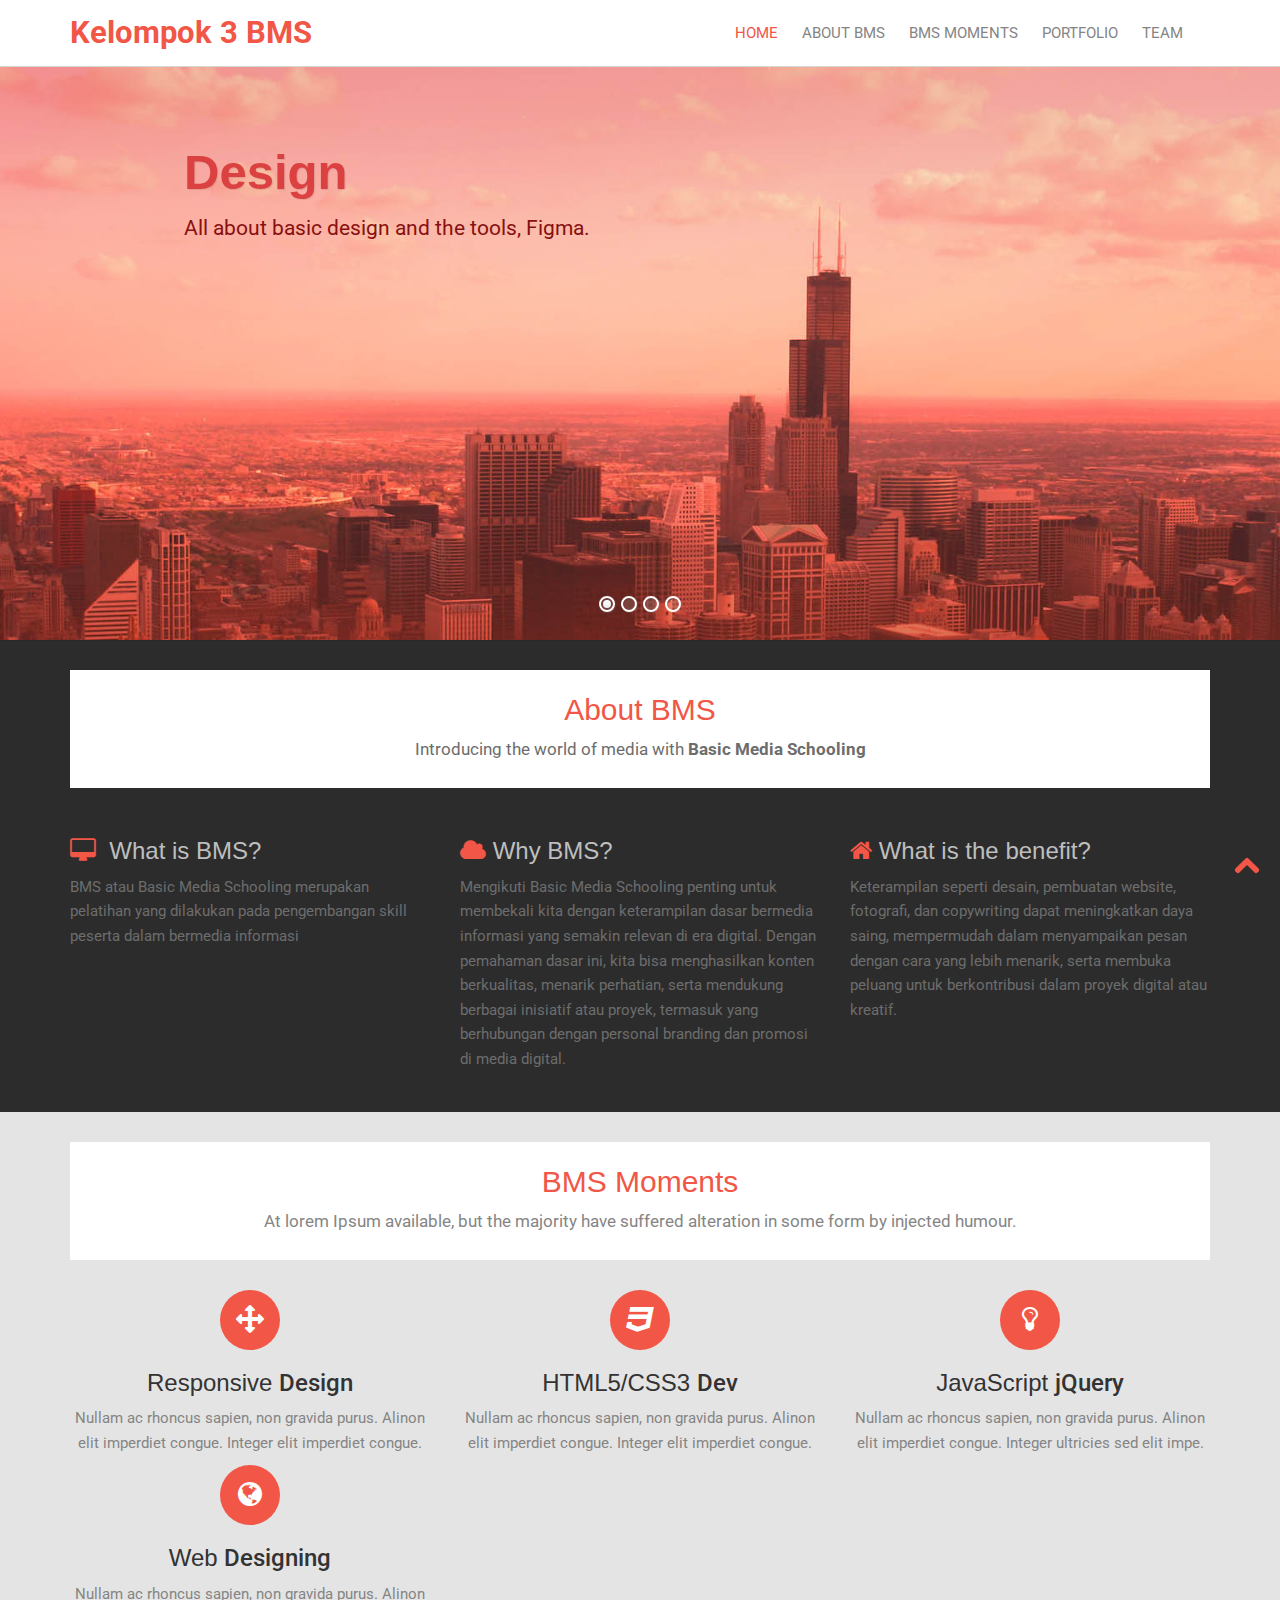
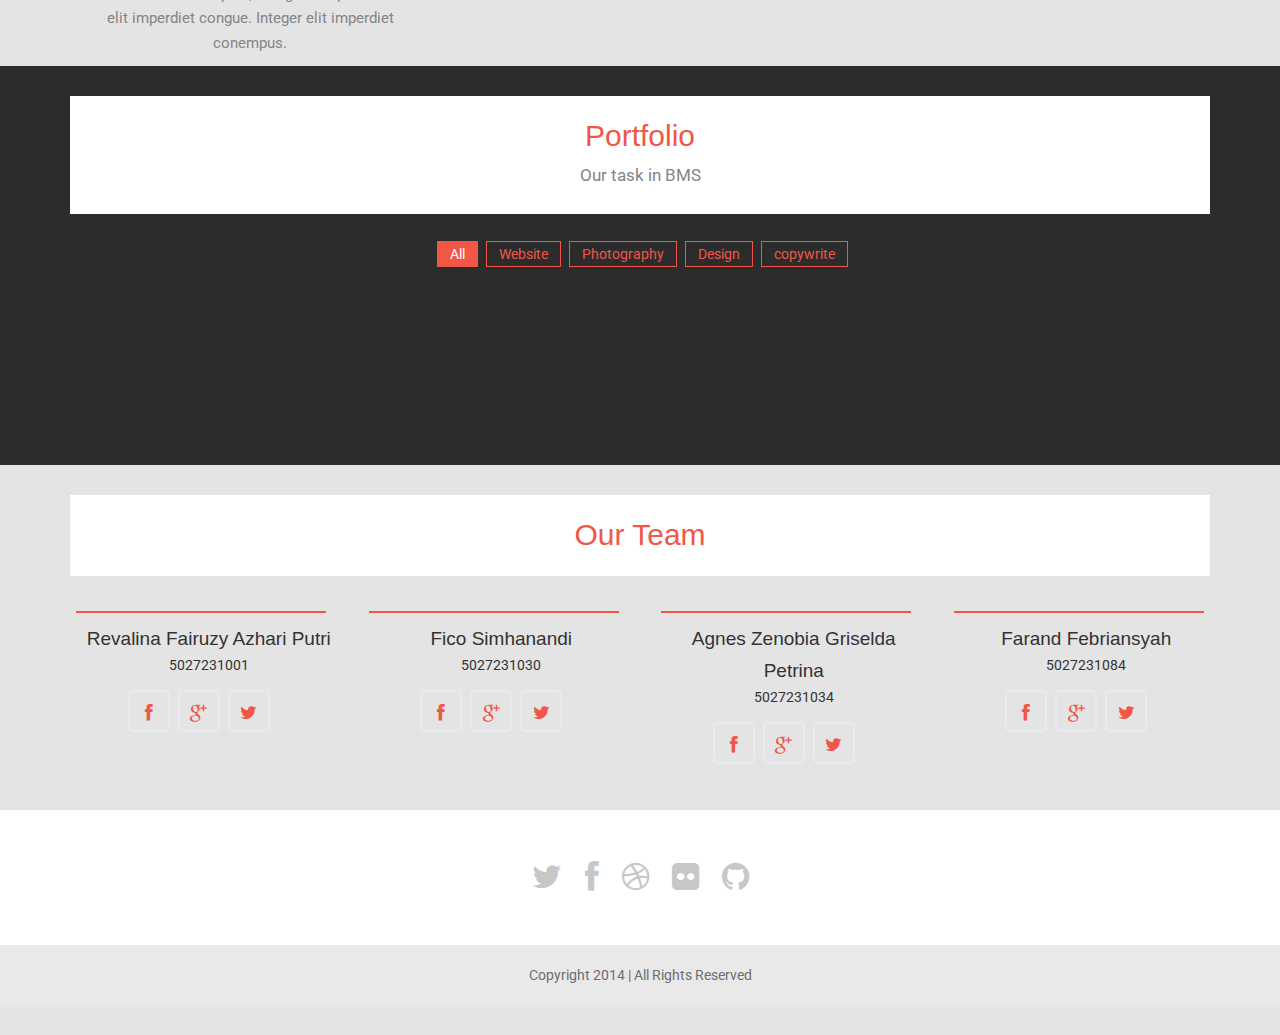
==== index.html @ 33ea5464 "new" ====
<!doctype html>
<!--[if IE 7 ]>    <html lang="en-gb" class="isie ie7 oldie no-js"> <![endif]-->
<!--[if IE 8 ]>    <html lang="en-gb" class="isie ie8 oldie no-js"> <![endif]-->
<!--[if IE 9 ]>    <html lang="en-gb" class="isie ie9 no-js"> <![endif]-->
<!--[if (gt IE 9)|!(IE)]><!-->
<html lang="en-gb" class="no-js">
<!--<![endif]-->
<head>
    <meta charset="utf-8">
    <meta name="viewport" content="width=device-width, initial-scale=1, maximum-scale=1">
    <!--[if lt IE 9]> 
    <meta http-equiv="X-UA-Compatible" content="IE=edge,chrome=1">
    <![endif]-->
    <title>KPP BMS</title>
    <meta name="description" content="">
    <meta name="author" content="WebThemez">
    <!--[if lt IE 9]>
        <script src="http://html5shim.googlecode.com/svn/trunk/html5.js"></script>
    <![endif]-->
    <!--[if lte IE 8]>
		<script type="text/javascript" src="http://explorercanvas.googlecode.com/svn/trunk/excanvas.js"></script>
	<![endif]-->
    <link rel="stylesheet" href="css/bootstrap.min.css" />
    <link rel="stylesheet" type="text/css" href="css/isotope.css" media="screen" />
    <link rel="stylesheet" href="js/fancybox/jquery.fancybox.css" type="text/css" media="screen" />
    <link rel="stylesheet" type="text/css" href="css/da-slider.css" />
    <!-- Owl Carousel Assets -->
    <link href="js/owl-carousel/owl.carousel.css" rel="stylesheet">
    <link rel="stylesheet" href="css/styles.css" />
    <!-- Font Awesome -->
    <link href="font/css/font-awesome.min.css" rel="stylesheet">
</head>

<body>
    <header class="header">
        <div class="container">
            <nav class="navbar navbar-inverse" role="navigation">
                <div class="navbar-header">
                    <button type="button" id="nav-toggle" class="navbar-toggle" data-toggle="collapse" data-target="#main-nav">
                        <span class="sr-only">Toggle navigation</span>
                        <span class="icon-bar"></span>
                        <span class="icon-bar"></span>
                        <span class="icon-bar"></span>
                    </button>
                    <a href="#" class="navbar-brand scroll-top logo"><b>Kelompok 3 BMS</b></a>
                </div>
                <!--/.navbar-header-->
                <div id="main-nav" class="collapse navbar-collapse">
                    <ul class="nav navbar-nav" id="mainNav">
                        <li class="active"><a href="#home" class="scroll-link">Home</a></li>
                        <li><a href="#aboutBMS" class="scroll-link">About BMS</a></li>
                        <li><a href="#BMSMoments" class="scroll-link">BMS Moments</a></li>
                        <li><a href="#portfolio" class="scroll-link">Portfolio</a></li>
                        <li><a href="#team" class="scroll-link">Team</a></li>
                    </ul>
                </div>
                <!--/.navbar-collapse-->
            </nav>
            <!--/.navbar-->
        </div>
        <!--/.container-->
    </header>
    <!--/.header-->
    <div id="#top"></div>
    <section id="home">
        <div class="banner-container">
            <img src="images/banner-bg.jpg" alt="banner" />
            <div class="container banner-content">
                <div id="da-slider" class="da-slider">
                    <div class="da-slide">
                        <h2>Design</h2>
                        <p>All about basic design and the tools, Figma.</p>
                        <div class="da-img"></div>
                    </div>
                    <div class="da-slide">
                        <h2>Website</h2>
                        <p>Website basic starter pack, HTML/CSS, JavaScript.</p>
                        <div class="da-img"></div>
                    </div>
                    <div class="da-slide">
                        <h2>Copywriting</h2>
                        <p>How to create good copywriting for content.</p>
                        <div class="da-img"></div>
                    </div>
                    <div class="da-slide">
                        <h2>Photography</h2>
                        <p>Basic photography and videography for multimedia content.</p>
                        <div class="da-img"></div>
                    </div>
                    <nav class="da-arrows">
                        <span class="da-arrows-prev"></span>
                        <span class="da-arrows-next"></span>
                    </nav>
                </div>
            </div>
        </div>
    </section>

    <section id="aboutBMS" class="page-section darkBg pDark pdingBtm30">
        <div class="container">
            <div class="heading text-center">
                <!-- Heading -->
                <h2>About BMS</h2>
                <p>Introducing the world of media with <b>Basic Media Schooling</b></p>
            </div>
            <div class="row">
                <div class="col-md-4 col-sm-4">
                    <h3><i class="fa fa-desktop color"></i>&nbsp; What is BMS?</h3>
                    <!-- Paragraph -->
                    <p>BMS atau Basic Media Schooling merupakan pelatihan yang dilakukan pada pengembangan skill peserta dalam bermedia informasi</p>
                </div>
                <div class="col-md-4 col-sm-4">
                    <!-- Heading -->
                    <h3><i class="fa fa-cloud color"></i>&nbsp;Why BMS?</h3>
                    <!-- Paragraph -->
                    <p>Mengikuti Basic Media Schooling penting untuk membekali kita dengan keterampilan dasar bermedia informasi yang semakin relevan di era digital. Dengan pemahaman dasar ini, kita bisa menghasilkan konten berkualitas, menarik perhatian, serta mendukung berbagai inisiatif atau proyek, termasuk yang berhubungan dengan personal branding dan promosi di media digital.</p>
                </div>
                <div class="col-md-4 col-sm-4">
                    <!-- Heading -->
                    <h3><i class="fa fa-home color"></i>&nbsp;What is the benefit?</h3>
                    <!-- Paragraph -->
                    <p>Keterampilan seperti desain, pembuatan website, fotografi, dan copywriting dapat meningkatkan daya saing, mempermudah dalam menyampaikan pesan dengan cara yang lebih menarik, serta membuka peluang untuk berkontribusi dalam proyek digital atau kreatif.</p>
                </div>
            </div>
        </div>
        <!--/.container-->
    </section>

    <section id="BMSMoment" class="page-section">
        <div class="container">
            <div class="heading text-center">
                <!-- Heading -->
                <h2>BMS Moments</h2>
                <p>At lorem Ipsum available, but the majority have suffered alteration in some form by injected humour.</p>
            </div>
            <div class="row">

                <!-- item -->
                <div class="col-md-4 text-center">
                    <i class="fa fa-arrows fa-2x circle"></i>
                    <h3>Responsive <span class="id-color">Design</span></h3>
                    <p>Nullam ac rhoncus sapien, non gravida purus. Alinon elit imperdiet congue. Integer elit imperdiet congue.</p>
                </div>
                <!-- end: -->

                <!-- item -->
                <div class="col-md-4 text-center">
                    <i class="fa fa-css3 fa-2x circle"></i>
                    <h3>HTML5/CSS3 <span class="id-color">Dev</span></h3>
                    <p>Nullam ac rhoncus sapien, non gravida purus. Alinon elit imperdiet congue. Integer elit imperdiet congue.</p>
                </div>
                <!-- end: -->

                <!-- item -->
                <div class="col-md-4 text-center">
                    <i class="fa fa-lightbulb-o fa-2x circle"></i>
                    <h3>JavaScript <span class="id-color">jQuery</span></h3>
                    <p>Nullam ac rhoncus sapien, non gravida purus. Alinon elit imperdiet congue. Integer ultricies sed elit impe.</p>
                </div>
                <!-- end: -->

                <!-- item -->
                <div class="col-md-4 text-center">
                    <i class="fa fa-globe fa-2x circle"></i>
                    <h3>Web <span class="id-color">Designing</span></h3>
                    <p>Nullam ac rhoncus sapien, non gravida purus. Alinon elit imperdiet congue. Integer elit imperdiet conempus.</p>
                </div>
                <!-- end:-->
               
            </div>
        </div>
    <section id="portfolio" class="page-section section appear clearfix">
        <div class="container">

            <div class="heading text-center">
                <!-- Heading -->
                <h2>Portfolio</h2>
                <p>Our task in BMS</p>
            </div>

            <div class="row">
                <nav id="filter" class="col-md-12 text-center">
                    <ul>
                        <li><a href="#" class="current btn-theme btn-small" data-filter="*">All</a></li>
                        <li><a href="#" class="btn-theme btn-small" data-filter=".website">Website</a></li>
                        <li><a href="#" class="btn-theme btn-small" data-filter=".photography">Photography</a></li>
                        <li><a href="#" class="btn-theme btn-small" data-filter=".design">Design</a></li>
                        <li><a href="#" class="btn-theme btn-small" data-filter=".copywrite">copywrite</a></li>
                    </ul>
                </nav>
                <div class="col-md-12">
                    <div class="row">
                        <div class="portfolio-items isotopeWrapper clearfix" id="3">

                            <article class="col-sm-4 isotopeItem webdesign">
                                <div class="portfolio-item">
                                    <img src="images/portfolio" alt="" />
                                    <div class="portfolio-desc align-center">
                                        <div class="folio-info">
                                            <a href="images/portfolio" class="fancybox">
                                                <h5>Project Name</h5>
                                                <i class="fa fa-plus-circle fa-2x"></i></a>
                                        </div>
                                    </div>
                                </div>
                            </article>

                            <article class="col-sm-4 isotopeItem photography">
                                <div class="portfolio-item">
                                    <img src="images/portfolio" alt="" />
                                    <div class="portfolio-desc align-center">
                                        <div class="folio-info">
                                            <a href="images/portfolio" class="fancybox">
                                                <h5>Project Name</h5>
                                                <i class="fa fa-plus-circle fa-2x"></i></a>
                                        </div>
                                    </div>
                                </div>
                            </article>


                            <article class="col-sm-4 isotopeItem photography">
                                <div class="portfolio-item">
                                    <img src="images/portfolio" alt="" />
                                    <div class="portfolio-desc align-center">
                                        <div class="folio-info">
                                            <a href="images/portfolio" class="fancybox">
                                                <h5>Project Name</h5>
                                                <i class="fa fa-plus-circle fa-2x"></i></a>
                                        </div>
                                    </div>
                                </div>
                            </article>

                            <article class="col-sm-4 isotopeItem print">
                                <div class="portfolio-item">
                                    <img src="images/portfolio" alt="" />
                                    <div class="portfolio-desc align-center">
                                        <div class="folio-info">
                                            <a href="images/portfolio" class="fancybox">
                                                <h5>Project Name</h5>
                                                <i class="fa fa-plus-circle fa-2x"></i></a>
                                        </div>
                                    </div>
                                </div>
                            </article>

                            <article class="col-sm-4 isotopeItem photography">
                                <div class="portfolio-item">
                                    <img src="images/portfolio" alt="" />
                                    <div class="portfolio-desc align-center">
                                        <div class="folio-info">
                                            <a href="images/portfolio" class="fancybox">
                                                <h5>Project Name</h5>
                                                <i class="fa fa-plus-circle fa-2x"></i></a>
                                        </div>
                                    </div>
                                </div>
                            </article>

                            <article class="col-sm-4 isotopeItem webdesign">
                                <div class="portfolio-item">
                                    <img src="images/portfolio" alt="" />
                                    <div class="portfolio-desc align-center">
                                        <div class="folio-info">
                                            <a href="images/portfolio" class="fancybox">
                                                <h5>Project Name</h5>
                                                <i class="fa fa-plus-circle fa-2x"></i></a>
                                        </div>
                                    </div>
                                </div>
                            </article>

                            <article class="col-sm-4 isotopeItem print">
                                <div class="portfolio-item">
                                    <img src="images/portfolio" alt="" />
                                    <div class="portfolio-desc align-center">
                                        <div class="folio-info">
                                            <a href="images/portfolio" class="fancybox">
                                                <h5>Project Name</h5>
                                                <i class="fa fa-plus-circle fa-2x"></i></a>
                                        </div>
                                    </div>
                                </div>
                            </article>

                            <article class="col-sm-4 isotopeItem photography">
                                <div class="portfolio-item">
                                    <img src="images/portfolio" alt="" />
                                    <div class="portfolio-desc align-center">
                                        <div class="folio-info">
                                            <a href="images/portfolio" class="fancybox">
                                                <h5>Project Name</h5>
                                                <i class="fa fa-plus-circle fa-2x"></i></a>
                                        </div>
                                    </div>
                                </div>
                            </article>

                            <article class="col-sm-4 isotopeItem print">
                                <div class="portfolio-item">
                                    <img src="images/portfolio" alt="" />
                                    <div class="portfolio-desc align-center">
                                        <div class="folio-info">
                                            <a href="images/portfolio" class="fancybox">
                                                <h5>Project Name</h5>
                                                <i class="fa fa-plus-circle fa-2x"></i></a>
                                        </div>
                                    </div>
                                </div>
                            </article>
                        </div>

                    </div>


                </div>
            </div>

        </div>
    </section>

    <section id="team" class="page-section">
        <div class="container">
            <div class="heading text-center">
                <!-- Heading -->
                <h2>Our Team</h2>
            </div>
            <!-- Team Member's Details -->
            <div class="team-content">
                <div class="row">
                    <div class="col-md-3 col-sm-6 col-xs-6">
                        <!-- Team Member -->
                        <div class="team-member pDark">
                            <!-- Image Hover Block -->
                            <div class="member-img">
                                <!-- Image  -->
                                <img class="img-responsive" src="images" alt="">
                            </div>
                            <!-- Member Details -->
                            <h4>Revalina Fairuzy Azhari Putri</h4>
                            <!-- Designation -->
                            <span class="pos">5027231001</span>
                            <div class="team-socials">
                                <a href="#"><i class="fa fa-facebook"></i></a>
                                <a href="#"><i class="fa fa-google-plus"></i></a>
                                <a href="#"><i class="fa fa-twitter"></i></a>
                            </div>
                        </div>
                    </div>
                    <div class="col-md-3 col-sm-6 col-xs-6">
                        <!-- Team Member -->
                        <div class="team-member pDark">
                            <!-- Image Hover Block -->
                            <div class="member-img">
                                <!-- Image  -->
                                <img class="img-responsive" src="images" alt="">
                            </div>
                            <!-- Member Details -->
                            <h4>Fico Simhanandi</h4>
                            <!-- Designation -->
                            <span class="pos">5027231030</span>
                            <div class="team-socials">
                                <a href="#"><i class="fa fa-facebook"></i></a>
                                <a href="#"><i class="fa fa-google-plus"></i></a>
                                <a href="#"><i class="fa fa-twitter"></i></a>
                            </div>
                        </div>
                    </div>
                    <div class="col-md-3 col-sm-6 col-xs-6">
                        <!-- Team Member -->
                        <div class="team-member pDark">
                            <!-- Image Hover Block -->
                            <div class="member-img">
                                <!-- Image  -->
                                <img class="img-responsive" src="images" alt="">
                            </div>
                            <!-- Member Details -->
                            <h4>Agnes Zenobia Griselda Petrina</h4>
                            <!-- Designation -->
                            <span class="pos">5027231034</span>
                            <div class="team-socials">
                                <a href="#"><i class="fa fa-facebook"></i></a>
                                <a href="#"><i class="fa fa-google-plus"></i></a>
                                <a href="#"><i class="fa fa-twitter"></i></a>
                            </div>
                        </div>
                    </div>
                    <div class="col-md-3 col-sm-6 col-xs-6">
                        <!-- Team Member -->
                        <div class="team-member pDark">
                            <!-- Image Hover Block -->
                            <div class="member-img">
                                <!-- Image  -->
                                <img class="img-responsive" src="images" alt="">
                            </div>
                            <!-- Member Details -->
                            <h4>Farand Febriansyah</h4>
                            <!-- Designation -->
                            <span class="pos">5027231084</span>
                            <div class="team-socials">
                                <a href="#"><i class="fa fa-facebook"></i></a>
                                <a href="#"><i class="fa fa-google-plus"></i></a>
                                <a href="#"><i class="fa fa-twitter"></i></a>
                            </div>
                        </div>
                    </div>
                </div>
            </div>
        </div>
        <!--/.container-->
    </section>
    <footer>
        <div class="container">
            <div class="social text-center">
                <a href="#"><i class="fa fa-twitter"></i></a>
                <a href="#"><i class="fa fa-facebook"></i></a>
                <a href="#"><i class="fa fa-dribbble"></i></a>
                <a href="#"><i class="fa fa-flickr"></i></a>
                <a href="#"><i class="fa fa-github"></i></a>
            </div>

            <div class="clear"></div>
            <!--CLEAR FLOATS-->
        </div>
    </footer>
    <!--/.page-section-->
    <section class="copyright">
        <div class="container">
            <div class="row">
                <div class="col-sm-12 text-center">
                    Copyright 2014 | All Rights Reserved</a>
                </div>
            </div>
            <!-- / .row -->
        </div>
    </section>
    <a href="#top" class="topHome"><i class="fa fa-chevron-up fa-2x"></i></a>

    <!--[if lte IE 8]><script src="//ajax.googleapis.com/ajax/libs/jquery/1.11.0/jquery.min.js"></script><![endif]-->
    <script src="js/modernizr-latest.js"></script>
    <script src="js/jquery-1.8.2.min.js" type="text/javascript"></script>
    <script src="js/bootstrap.min.js" type="text/javascript"></script>
    <script src="js/jquery.isotope.min.js" type="text/javascript"></script>
    <script src="js/fancybox/jquery.fancybox.pack.js" type="text/javascript"></script>
    <script src="js/jquery.nav.js" type="text/javascript"></script>
    <script src="js/jquery.cslider.js" type="text/javascript"></script>
    <script src="js/custom.js" type="text/javascript"></script>
    <script src="js/owl-carousel/owl.carousel.js"></script>
</body>
</html>
---- css/isotope.css ----
/* Start: Recommended Isotope styles */

/**** Isotope Filtering ****/

.isotope-item {
  z-index: 2;
}

.isotope-hidden.isotope-item {
  pointer-events: none;
  z-index: 1;
}

/**** Isotope CSS3 transitions ****/

.isotope,
.isotope .isotope-item {
  -webkit-transition-duration: 0.8s;
     -moz-transition-duration: 0.8s;
      -ms-transition-duration: 0.8s;
       -o-transition-duration: 0.8s;
          transition-duration: 0.8s;
}

.isotope {
  -webkit-transition-property: height, width;
     -moz-transition-property: height, width;
      -ms-transition-property: height, width;
       -o-transition-property: height, width;
          transition-property: height, width;
}

.isotope .isotope-item {
  -webkit-transition-property: -webkit-transform, opacity;
     -moz-transition-property:    -moz-transform, opacity;
      -ms-transition-property:     -ms-transform, opacity;
       -o-transition-property:         top, left, opacity;
          transition-property:         transform, opacity;
}

/**** disabling Isotope CSS3 transitions ****/

.isotope.no-transition,
.isotope.no-transition .isotope-item,
.isotope .isotope-item.no-transition {
  -webkit-transition-duration: 0s;
     -moz-transition-duration: 0s;
      -ms-transition-duration: 0s;
       -o-transition-duration: 0s;
          transition-duration: 0s;
}

/* End: Recommended Isotope styles */



/* disable CSS transitions for containers with infinite scrolling*/
.isotope.infinite-scrolling {
  -webkit-transition: none;
     -moz-transition: none;
      -ms-transition: none;
       -o-transition: none;
          transition: none;
}



/**** Isotope styles ****/

/* required for containers to inherit vertical size from window */
/*html,
body {
  height: 100%;
}*/

#container {
  border: 1px solid #666;
  padding: 5px;
  margin-bottom: 20px;
}

.element {
  width: 110px;
  height: 110px;
  margin: 5px;
  float: left;
  overflow: hidden;
  position: relative;
  background: #888;
  color: #222;
  -webkit-border-top-right-radius: 1.2em;
      -moz-border-radius-topright: 1.2em;
          border-top-right-radius: 1.2em;
}

.element.alkali          { background: #F00; background: hsl(   0, 100%, 50%); }
.element.alkaline-earth  { background: #F80; background: hsl(  36, 100%, 50%); }
.element.lanthanoid      { background: #FF0; background: hsl(  72, 100%, 50%); }
.element.actinoid        { background: #0F0; background: hsl( 108, 100%, 50%); }
.element.transition      { background: #0F8; background: hsl( 144, 100%, 50%); }
.element.post-transition { background: #0FF; background: hsl( 180, 100%, 50%); }
.element.metalloid       { background: #08F; background: hsl( 216, 100%, 50%); }
.element.other.nonmetal  { background: #00F; background: hsl( 252, 100%, 50%); }
.element.halogen         { background: #F0F; background: hsl( 288, 100%, 50%); }
.element.noble-gas       { background: #F08; background: hsl( 324, 100%, 50%); }


.element * {
  position: absolute;
  margin: 0;
}

.element .symbol {
  left: 0.2em;
  top: 0.4em;
  font-size: 3.8em;
  line-height: 1.0em;
  color: #FFF;
}
.element.large .symbol {
  font-size: 4.5em;
}

.element.fake .symbol {
  color: #000;
}

.element .name {
  left: 0.5em;
  bottom: 1.6em;
  font-size: 1.05em;
}

.element .weight {
  font-size: 0.9em;
  left: 0.5em;
  bottom: 0.5em;
}

.element .number {
  font-size: 1.25em;
  font-weight: bold;
  color: hsla(0,0%,0%,.5);
  right: 0.5em;
  top: 0.5em;
}

.variable-sizes .element.width2 { width: 230px; }

.variable-sizes .element.height2 { height: 230px; }

.variable-sizes .element.width2.height2 {
  font-size: 2.0em;
}

.element.large,
.variable-sizes .element.large,
.variable-sizes .element.large.width2.height2 {
  font-size: 3.0em;
  width: 350px;
  height: 350px;
  z-index: 100;
}

.clickable .element:hover {
  cursor: pointer;
}

.clickable .element:hover h3 {
  text-shadow:
    0 0 10px white,
    0 0 10px white
  ;
}

.clickable .element:hover h2 {
  color: white;
}
---- css/da-slider.css ----
.da-slider{
	width: 100%;
	min-width: 520px;
	height: 500px;
	position: relative;
	margin: 4% auto;
	overflow: hidden;
	/*background: transparent url(../images/waves.gif) repeat 0% 0%;
	border-top: 8px solid #efc34a;
	border-bottom: 8px solid #efc34a;
	box-shadow: 0px 1px 1px rgba(0,0,0,0.2), 0px -2px 1px #fff;*/ 
	-webkit-transition: background-position 1s ease-out 0.3s;
	-moz-transition: background-position 1s ease-out 0.3s;
	-o-transition: background-position 1s ease-out 0.3s;
	-ms-transition: background-position 1s ease-out 0.3s;
	transition: background-position 1s ease-out 0.3s;
}
.da-slide{
	position: absolute;
	width: 100%;
	height: 100%;
	top: 0px;
	left: 0px; 
	text-align: left;
}
.da-slide-current{
	z-index: 1000;
}
.da-slider-fb .da-slide{
	left: 100%;
}
.da-slider-fb  .da-slide.da-slide-current{
	left: 0px;
}
.da-slide h2,
.da-slide p,
.da-slide .da-link,
.da-slide .da-img{
	position: absolute;
	opacity: 0;
	left: 110%;
}
.da-slider-fb .da-slide h2,
.da-slider-fb .da-slide p,
.da-slider-fb .da-slide .da-link{
	left: 10%;
	opacity: 1;
}
.da-slider-fb .da-slide .da-img{
	left: 60%;
	opacity: 1;
}
.da-slide h2{
	color: #fff;
	font-size: 66px;
	width: 50%;
	top: 60px;
	white-space: nowrap;
	z-index: 10;
	text-shadow: 1px 1px 1px rgba(0,0,0,0.1); 
	font-weight: 700;
}
.da-slide p{
	width: 45%;
	top: 155px;
	color: #916c05;
	font-size: 18px;
	line-height: 26px;
	height: 80px;
	overflow: hidden;
	font-style: italic;
	font-weight: 400;
	font-style: italic;
}
.da-slide .da-img{
	text-align: center;
	width: 30%;
	top: 70px;
	height: 256px;
	line-height: 320px;
	left: 110%; /*60%*/
}
.da-slide .da-link{
	top: 270px; /*depends on p height*/
	color: #fff;
	text-shadow: 1px 1px 1px rgba(0,0,0,0.2);
	border: 3px solid rgba(255,255,255,0.8);
	padding: 2px 20px 0px;
	font-size: 16px;
	line-height: 30px;
	width: auto;
	text-align: center;
	background: rgba(255,255,255,0.2);
}
.da-slide .da-link:hover{
	background: rgba(255,255,255,0.3);
}
.da-dots{
	width: 100%;
	position: absolute;
	text-align: center;
	left: 0px;
	bottom: 20px;
	z-index: 2000;
	-moz-user-select: none;
	-webkit-user-select: none;
}
.da-dots span{
	display: inline-block;
	position: relative;
	width: 12px;
	height: 12px;
	border-radius: 50%;
	background: #fb6c00;
	margin: 3px;
	cursor: pointer;
	box-shadow: 
		1px 1px 1px rgba(0,0,0,0.1) inset, 
		1px 1px 1px rgba(255,255,255,0.1);
}
.da-dots span.da-dots-current:after{
	content: '';
	width: 8px;
	height: 8px;
	position: absolute;
	top: 2px;
	left: 2px;
	border-radius: 50%;
	background: rgb(255,255,255);
	background: -moz-linear-gradient(top, rgba(255,255,255,1) 0%, rgba(246,246,246,1) 47%, rgba(237,237,237,1) 100%);
	background: -webkit-gradient(linear, left top, left bottom, color-stop(0%,rgba(255,255,255,1)), color-stop(47%,rgba(246,246,246,1)), color-stop(100%,rgba(237,237,237,1)));
	background: -webkit-linear-gradient(top, rgba(255,255,255,1) 0%,rgba(246,246,246,1) 47%,rgba(237,237,237,1) 100%);
	background: -o-linear-gradient(top, rgba(255,255,255,1) 0%,rgba(246,246,246,1) 47%,rgba(237,237,237,1) 100%);
	background: -ms-linear-gradient(top, rgba(255,255,255,1) 0%,rgba(246,246,246,1) 47%,rgba(237,237,237,1) 100%);
	background: linear-gradient(top, rgba(255,255,255,1) 0%,rgba(246,246,246,1) 47%,rgba(237,237,237,1) 100%);
	filter: progid:DXImageTransform.Microsoft.gradient( startColorstr='#ffffff', endColorstr='#ededed',GradientType=0 );
}
.da-arrows{
	-moz-user-select: none;
	-webkit-user-select: none;
}
.da-arrows span{
	position: absolute;
	top: 50%;
	height: 30px;
	width: 30px;
	border-radius: 50%;
	background:rgba(255, 255, 255, 0.29);    
	cursor: pointer;
	z-index: 2000;
	opacity: 0;
	box-shadow: 
		1px 1px 1px rgba(0,0,0,0.1) inset, 
		1px 1px 1px rgba(255,255,255,0.1);
	-webkit-transition: opacity 0.4s ease-in-out-out 0.2s;
	-moz-transition: opacity 0.4s ease-in-out-out 0.2s;
	-o-transition: opacity 0.4s ease-in-out-out 0.2s;
	-ms-transition: opacity 0.4s ease-in-out-out 0.2s;
	transition: opacity 0.4s ease-in-out-out 0.2s;
}
.da-slider:hover .da-arrows span{
	opacity: 1;
}
.da-arrows span:after{
	content: '';
	position: absolute;
	width: 20px;
	height: 20px;
	top: 5px;
	left: 5px;
	background: transparent url(../images/arrows.png) no-repeat top left;
	border-radius: 50%;
	box-shadow: 1px 1px 2px rgba(0,0,0,0.1);
}
.da-arrows span:hover:after{
	box-shadow: 1px 1px 4px rgba(0,0,0,0.3);
}
.da-arrows span:active:after{
	box-shadow: 1px 1px 1px rgba(255,255,255,0.1);
}
.da-arrows span.da-arrows-next:after{
	background-position: top right;
}
.da-arrows span.da-arrows-prev{
	left: 15px;
}
.da-arrows span.da-arrows-next{
	right: 15px;
}

.da-slide-current h2,
.da-slide-current p,
.da-slide-current .da-link{
	left: 10%;
	opacity: 1;
}
.da-slide-current .da-img{
	left: 60%;
	opacity: 1;
}
/* Animation classes and animations */

/* Slide in from the right*/
.da-slide-fromright h2{
	-webkit-animation: fromRightAnim1 0.6s ease-in-out 0.8s both;
	-moz-animation: fromRightAnim1 0.6s ease-in-out 0.8s both;
	-o-animation: fromRightAnim1 0.6s ease-in-out 0.8s both;
	-ms-animation: fromRightAnim1 0.6s ease-in-out 0.8s both;
	animation: fromRightAnim1 0.6s ease-in-out 0.8s both;
}
.da-slide-fromright p{
	-webkit-animation: fromRightAnim2 0.6s ease-in-out 0.8s both;
	-moz-animation: fromRightAnim2 0.6s ease-in-out 0.8s both;
	-o-animation: fromRightAnim2 0.6s ease-in-out 0.8s both;
	-ms-animation: fromRightAnim2 0.6s ease-in-out 0.8s both;
	animation: fromRightAnim2 0.6s ease-in-out 0.8s both;
}
.da-slide-fromright .da-link{
	-webkit-animation: fromRightAnim3 0.4s ease-in-out 1.2s both;
	-moz-animation: fromRightAnim3 0.4s ease-in-out 1.2s both;
	-o-animation: fromRightAnim3 0.4s ease-in-out 1.2s both;
	-ms-animation: fromRightAnim3 0.4s ease-in-out 1.2s both;
	animation: fromRightAnim3 0.4s ease-in-out 1.2s both;
}
.da-slide-fromright .da-img{
	-webkit-animation: fromRightAnim4 0.6s ease-in-out 0.8s both;
	-moz-animation: fromRightAnim4 0.6s ease-in-out 0.8s both;
	-o-animation: fromRightAnim4 0.6s ease-in-out 0.8s both;
	-ms-animation: fromRightAnim4 0.6s ease-in-out 0.8s both;
	animation: fromRightAnim4 0.6s ease-in-out 0.8s both;
}
@-webkit-keyframes fromRightAnim1{
	0%{ left: 110%; opacity: 0; }
	100%{ left: 10%; opacity: 1; }
}
@-webkit-keyframes fromRightAnim2{
	0%{ left: 110%; opacity: 0; }
	100%{ left: 10%; opacity: 1; }
}
@-webkit-keyframes fromRightAnim3{
	0%{ left: 110%; opacity: 0; }
	1%{ left: 10%; opacity: 0; }
	100%{ left: 10%; opacity: 1; }
}
@-webkit-keyframes fromRightAnim4{
	0%{ left: 110%; opacity: 0; }
	100%{ left: 60%; opacity: 1; }
}

@-moz-keyframes fromRightAnim1{
	0%{ left: 110%; opacity: 0; }
	100%{ left: 10%; opacity: 1; }
}
@-moz-keyframes fromRightAnim2{
	0%{ left: 110%; opacity: 0; }
	100%{ left: 10%; opacity: 1; }
}
@-moz-keyframes fromRightAnim3{
	0%{ left: 110%; opacity: 0; }
	1%{ left: 10%; opacity: 0; }
	100%{ left: 10%; opacity: 1; }
}
@-moz-keyframes fromRightAnim4{
	0%{ left: 110%; opacity: 0; }
	100%{ left: 60%; opacity: 1; }
}

@-o-keyframes fromRightAnim1{
	0%{ left: 110%; opacity: 0; }
	100%{ left: 10%; opacity: 1; }
}
@-o-keyframes fromRightAnim2{
	0%{ left: 110%; opacity: 0; }
	100%{ left: 10%; opacity: 1; }
}
@-o-keyframes fromRightAnim3{
	0%{ left: 110%; opacity: 0; }
	1%{ left: 10%; opacity: 0; }
	100%{ left: 10%; opacity: 1; }
}
@-o-keyframes fromRightAnim4{
	0%{ left: 110%; opacity: 0; }
	100%{ left: 60%; opacity: 1; }
}

@-ms-keyframes fromRightAnim1{
	0%{ left: 110%; opacity: 0; }
	100%{ left: 10%; opacity: 1; }
}
@-ms-keyframes fromRightAnim2{
	0%{ left: 110%; opacity: 0; }
	100%{ left: 10%; opacity: 1; }
}
@-ms-keyframes fromRightAnim3{
	0%{ left: 110%; opacity: 0; }
	1%{ left: 10%; opacity: 0; }
	100%{ left: 10%; opacity: 1; }
}
@-ms-keyframes fromRightAnim4{
	0%{ left: 110%; opacity: 0; }
	100%{ left: 60%; opacity: 1; }
}

@keyframes fromRightAnim1{
	0%{ left: 110%; opacity: 0; }
	100%{ left: 10%; opacity: 1; }
}
@keyframes fromRightAnim2{
	0%{ left: 110%; opacity: 0; }
	100%{ left: 10%; opacity: 1; }
}
@keyframes fromRightAnim3{
	0%{ left: 110%; opacity: 0; }
	1%{ left: 10%; opacity: 0; }
	100%{ left: 10%; opacity: 1; }
}
@keyframes fromRightAnim4{
	0%{ left: 110%; opacity: 0; }
	100%{ left: 60%; opacity: 1; }
}
/* Slide in from the left*/
.da-slide-fromleft h2{
	-webkit-animation: fromLeftAnim1 0.6s ease-in-out 0.6s both;
	-moz-animation: fromLeftAnim1 0.6s ease-in-out 0.6s both;
	-o-animation: fromLeftAnim1 0.6s ease-in-out 0.6s both;
	-ms-animation: fromLeftAnim1 0.6s ease-in-out 0.6s both;
	animation: fromLeftAnim1 0.6s ease-in-out 0.6s both;
}
.da-slide-fromleft p{
	-webkit-animation: fromLeftAnim2 0.6s ease-in-out 0.6s both;
	-moz-animation: fromLeftAnim2 0.6s ease-in-out 0.6s both;
	-o-animation: fromLeftAnim2 0.6s ease-in-out 0.6s both;
	-ms-animation: fromLeftAnim2 0.6s ease-in-out 0.6s both;
	animation: fromLeftAnim2 0.6s ease-in-out 0.6s both;
}
.da-slide-fromleft .da-link{
	-webkit-animation: fromLeftAnim3 0.4s ease-in-out 1.2s both;
	-moz-animation: fromLeftAnim3 0.4s ease-in-out 1.2s both;
	-o-animation: fromLeftAnim3 0.4s ease-in-out 1.2s both;
	-ms-animation: fromLeftAnim3 0.4s ease-in-out 1.2s both;
	animation: fromLeftAnim3 0.4s ease-in-out 1.2s both;
}
.da-slide-fromleft .da-img{
	-webkit-animation: fromLeftAnim4 0.6s ease-in-out 0.6s both;
	-moz-animation: fromLeftAnim4 0.6s ease-in-out 0.6s both;
	-o-animation: fromLeftAnim4 0.6s ease-in-out 0.6s both;
	-ms-animation: fromLeftAnim4 0.6s ease-in-out 0.6s both;
	animation: fromLeftAnim4 0.6s ease-in-out 0.6s both;
}
@-webkit-keyframes fromLeftAnim1{
	0%{ left: -110%; opacity: 0; }
	100%{ left: 10%; opacity: 1; }
}
@-webkit-keyframes fromLeftAnim2{
	0%{ left: -110%; opacity: 0; }
	100%{ left: 10%; opacity: 1; }
}
@-webkit-keyframes fromLeftAnim3{
	0%{ left: -110%; opacity: 0; }
	1%{ left: 10%; opacity: 0; }
	100%{ left: 10%; opacity: 1; }
}
@-webkit-keyframes fromLeftAnim4{
	0%{ left: -110%; opacity: 0; }
	100%{ left: 60%; opacity: 1; }
}

@-moz-keyframes fromLeftAnim1{
	0%{ left: -110%; opacity: 0; }
	100%{ left: 10%; opacity: 1; }
}
@-moz-keyframes fromLeftAnim2{
	0%{ left: -110%; opacity: 0; }
	100%{ left: 10%; opacity: 1; }
}
@-moz-keyframes fromLeftAnim3{
	0%{ left: -110%; opacity: 0; }
	1%{ left: 10%; opacity: 0; }
	100%{ left: 10%; opacity: 1; }
}
@-moz-keyframes fromLeftAnim4{
	0%{ left: -110%; opacity: 0; }
	100%{ left: 60%; opacity: 1; }
}

@-o-keyframes fromLeftAnim1{
	0%{ left: -110%; opacity: 0; }
	100%{ left: 10%; opacity: 1; }
}
@-o-keyframes fromLeftAnim2{
	0%{ left: -110%; opacity: 0; }
	100%{ left: 10%; opacity: 1; }
}
@-o-keyframes fromLeftAnim3{
	0%{ left: -110%; opacity: 0; }
	1%{ left: 10%; opacity: 0; }
	100%{ left: 10%; opacity: 1; }
}
@-o-keyframes fromLeftAnim4{
	0%{ left: -110%; opacity: 0; }
	100%{ left: 60%; opacity: 1; }
}

@-ms-keyframes fromLeftAnim1{
	0%{ left: -110%; opacity: 0; }
	100%{ left: 10%; opacity: 1; }
}
@-ms-keyframes fromLeftAnim2{
	0%{ left: -110%; opacity: 0; }
	100%{ left: 10%; opacity: 1; }
}
@-ms-keyframes fromLeftAnim3{
	0%{ left: -110%; opacity: 0; }
	1%{ left: 10%; opacity: 0; }
	100%{ left: 10%; opacity: 1; }
}
@-ms-keyframes fromLeftAnim4{
	0%{ left: -110%; opacity: 0; }
	100%{ left: 60%; opacity: 1; }
}

@keyframes fromLeftAnim1{
	0%{ left: -110%; opacity: 0; }
	100%{ left: 10%; opacity: 1; }
}
@keyframes fromLeftAnim2{
	0%{ left: -110%; opacity: 0; }
	100%{ left: 10%; opacity: 1; }
}
@keyframes fromLeftAnim3{
	0%{ left: -110%; opacity: 0; }
	1%{ left: 10%; opacity: 0; }
	100%{ left: 10%; opacity: 1; }
}
@keyframes fromLeftAnim4{
	0%{ left: -110%; opacity: 0; }
	100%{ left: 60%; opacity: 1; }
}
/* Slide out to the right */
.da-slide-toright h2{
	-webkit-animation: toRightAnim1 0.6s ease-in-out 0.6s both;
	-moz-animation: toRightAnim1 0.6s ease-in-out 0.6s both;
	-o-animation: toRightAnim1 0.6s ease-in-out 0.6s both;
	-ms-animation: toRightAnim1 0.6s ease-in-out 0.6s both;
	animation: toRightAnim1 0.6s ease-in-out 0.6s both;
}
.da-slide-toright p{
	-webkit-animation: toRightAnim2 0.6s ease-in-out 0.3s both;
	-moz-animation: toRightAnim2 0.6s ease-in-out 0.3s both;
	-o-animation: toRightAnim2 0.6s ease-in-out 0.3s both;
	-ms-animation: toRightAnim2 0.6s ease-in-out 0.3s both;
	animation: toRightAnim2 0.6s ease-in-out 0.3s both;
}
.da-slide-toright .da-link{
	-webkit-animation: toRightAnim3 0.4s ease-in-out both;
	-moz-animation: toRightAnim3 0.4s ease-in-out both;
	-o-animation: toRightAnim3 0.4s ease-in-out both;
	-ms-animation: toRightAnim3 0.4s ease-in-out both;
	animation: toRightAnim3 0.4s ease-in-out both;
}
.da-slide-toright .da-img{
	-webkit-animation: toRightAnim4 0.6s ease-in-out both;
	-moz-animation: toRightAnim4 0.6s ease-in-out both;
	-o-animation: toRightAnim4 0.6s ease-in-out both;
	-ms-animation: toRightAnim4 0.6s ease-in-out both;
	animation: toRightAnim4 0.6s ease-in-out both;
}
@-webkit-keyframes toRightAnim1{
	0%{ left: 10%;  opacity: 1; }
	100%{ left: 100%; opacity: 0; }
}
@-webkit-keyframes toRightAnim2{
	0%{ left: 10%;  opacity: 1; }
	100%{ left: 100%; opacity: 0; }
}
@-webkit-keyframes toRightAnim3{
	0%{ left: 10%;  opacity: 1; }
	99%{ left: 10%; opacity: 0; }
	100%{ left: 100%; opacity: 0; }
}
@-webkit-keyframes toRightAnim4{
	0%{ left: 60%;  opacity: 1; }
	30%{ left: 55%;  opacity: 1; }
	100%{ left: 100%; opacity: 0; }
}

@-moz-keyframes toRightAnim1{
	0%{ left: 10%;  opacity: 1; }
	100%{ left: 100%; opacity: 0; }
}
@-moz-keyframes toRightAnim2{
	0%{ left: 10%;  opacity: 1; }
	100%{ left: 100%; opacity: 0; }
}
@-moz-keyframes toRightAnim3{
	0%{ left: 10%;  opacity: 1; }
	99%{ left: 10%; opacity: 0; }
	100%{ left: 100%; opacity: 0; }
}
@-moz-keyframes toRightAnim4{
	0%{ left: 60%;  opacity: 1; }
	30%{ left: 55%;  opacity: 1; }
	100%{ left: 100%; opacity: 0; }
}

@-o-keyframes toRightAnim1{
	0%{ left: 10%;  opacity: 1; }
	100%{ left: 100%; opacity: 0; }
}
@-o-keyframes toRightAnim2{
	0%{ left: 10%;  opacity: 1; }
	100%{ left: 100%; opacity: 0; }
}
@-o-keyframes toRightAnim3{
	0%{ left: 10%;  opacity: 1; }
	99%{ left: 10%; opacity: 0; }
	100%{ left: 100%; opacity: 0; }
}
@-o-keyframes toRightAnim4{
	0%{ left: 60%;  opacity: 1; }
	30%{ left: 55%;  opacity: 1; }
	100%{ left: 100%; opacity: 0; }
}

@-ms-keyframes toRightAnim1{
	0%{ left: 10%;  opacity: 1; }
	100%{ left: 100%; opacity: 0; }
}
@-ms-keyframes toRightAnim2{
	0%{ left: 10%;  opacity: 1; }
	100%{ left: 100%; opacity: 0; }
}
@-ms-keyframes toRightAnim3{
	0%{ left: 10%;  opacity: 1; }
	99%{ left: 10%; opacity: 0; }
	100%{ left: 100%; opacity: 0; }
}
@-ms-keyframes toRightAnim4{
	0%{ left: 60%;  opacity: 1; }
	30%{ left: 55%;  opacity: 1; }
	100%{ left: 100%; opacity: 0; }
}

@keyframes toRightAnim1{
	0%{ left: 10%;  opacity: 1; }
	100%{ left: 100%; opacity: 0; }
}
@keyframes toRightAnim2{
	0%{ left: 10%;  opacity: 1; }
	100%{ left: 100%; opacity: 0; }
}
@keyframes toRightAnim3{
	0%{ left: 10%;  opacity: 1; }
	99%{ left: 10%; opacity: 0; }
	100%{ left: 100%; opacity: 0; }
}
@keyframes toRightAnim4{
	0%{ left: 60%;  opacity: 1; }
	30%{ left: 55%;  opacity: 1; }
	100%{ left: 100%; opacity: 0; }
}
/* Slide out to the left*/
.da-slide-toleft h2{
	-webkit-animation: toLeftAnim1 0.6s ease-in-out both;
	-moz-animation: toLeftAnim1 0.6s ease-in-out both;
	-o-animation: toLeftAnim1 0.6s ease-in-out both;
	-ms-animation: toLeftAnim1 0.6s ease-in-out both;
	animation: toLeftAnim1 0.6s ease-in-out both;
}
.da-slide-toleft p{
	-webkit-animation: toLeftAnim2 0.6s ease-in-out 0.3s both;
	-moz-animation: toLeftAnim2 0.6s ease-in-out 0.3s both;
	-o-animation: toLeftAnim2 0.6s ease-in-out 0.3s both;
	-ms-animation: toLeftAnim2 0.6s ease-in-out 0.3s both;
	animation: toLeftAnim2 0.6s ease-in-out 0.3s both;
}
.da-slide-toleft .da-link{
	-webkit-animation: toLeftAnim3 0.6s ease-in-out 0.6s both;
	-moz-animation: toLeftAnim3 0.6s ease-in-out 0.6s both;
	-o-animation: toLeftAnim3 0.6s ease-in-out 0.6s both;
	-ms-animation: toLeftAnim3 0.6s ease-in-out 0.6s both;
	animation: toLeftAnim3 0.6s ease-in-out 0.6s both;
}
.da-slide-toleft .da-img{
	-webkit-animation: toLeftAnim4 0.6s ease-in-out 0.5s both;
	-moz-animation: toLeftAnim4 0.6s ease-in-out 0.5s both;
	-o-animation: toLeftAnim4 0.6s ease-in-out 0.5s both;
	-ms-animation: toLeftAnim4 0.6s ease-in-out 0.5s both;
	animation: toLeftAnim4 0.6s ease-in-out 0.5s both;
}
@-webkit-keyframes toLeftAnim1{
	0%{ left: 10%;  opacity: 1; }
	30%{ left: 15%;  opacity: 1; }
	100%{ left: -50%; opacity: 0; }
}
@-webkit-keyframes toLeftAnim2{
	0%{ left: 10%;  opacity: 1; }
	30%{ left: 15%;  opacity: 1; }
	100%{ left: -50%; opacity: 0; }
}
@-webkit-keyframes toLeftAnim3{
	0%{ left: 10%;  opacity: 1; }
	100%{ left: -50%; opacity: 0; }
}
@-webkit-keyframes toLeftAnim4{
	0%{ left: 60%;  opacity: 1; }
	70%{ left: 30%;  opacity: 0; }
	100%{ left: -50%; opacity: 0; }
}

@-moz-keyframes toLeftAnim1{
	0%{ left: 10%;  opacity: 1; }
	30%{ left: 15%;  opacity: 1; }
	100%{ left: -50%; opacity: 0; }
}
@-moz-keyframes toLeftAnim2{
	0%{ left: 10%;  opacity: 1; }
	30%{ left: 15%;  opacity: 1; }
	100%{ left: -50%; opacity: 0; }
}
@-moz-keyframes toLeftAnim3{
	0%{ left: 10%;  opacity: 1; }
	100%{ left: -50%; opacity: 0; }
}
@-moz-keyframes toLeftAnim4{
	0%{ left: 60%;  opacity: 1; }
	70%{ left: 30%;  opacity: 0; }
	100%{ left: -50%; opacity: 0; }
}

@-o-keyframes toLeftAnim1{
	0%{ left: 10%;  opacity: 1; }
	30%{ left: 15%;  opacity: 1; }
	100%{ left: -50%; opacity: 0; }
}
@-o-keyframes toLeftAnim2{
	0%{ left: 10%;  opacity: 1; }
	30%{ left: 15%;  opacity: 1; }
	100%{ left: -50%; opacity: 0; }
}
@-o-keyframes toLeftAnim3{
	0%{ left: 10%;  opacity: 1; }
	100%{ left: -50%; opacity: 0; }
}
@-o-keyframes toLeftAnim4{
	0%{ left: 60%;  opacity: 1; }
	70%{ left: 30%;  opacity: 0; }
	100%{ left: -50%; opacity: 0; }
}

@-ms-keyframes toLeftAnim1{
	0%{ left: 10%;  opacity: 1; }
	30%{ left: 15%;  opacity: 1; }
	100%{ left: -50%; opacity: 0; }
}
@-ms-keyframes toLeftAnim2{
	0%{ left: 10%;  opacity: 1; }
	30%{ left: 15%;  opacity: 1; }
	100%{ left: -50%; opacity: 0; }
}
@-ms-keyframes toLeftAnim3{
	0%{ left: 10%;  opacity: 1; }
	100%{ left: -50%; opacity: 0; }
}
@-ms-keyframes toLeftAnim4{
	0%{ left: 60%;  opacity: 1; }
	70%{ left: 30%;  opacity: 0; }
	100%{ left: -50%; opacity: 0; }
}

@keyframes toLeftAnim1{
	0%{ left: 10%;  opacity: 1; }
	30%{ left: 15%;  opacity: 1; }
	100%{ left: -50%; opacity: 0; }
}
@keyframes toLeftAnim2{
	0%{ left: 10%;  opacity: 1; }
	30%{ left: 15%;  opacity: 1; }
	100%{ left: -50%; opacity: 0; }
}
@keyframes toLeftAnim3{
	0%{ left: 10%;  opacity: 1; }
	100%{ left: -50%; opacity: 0; }
}
@keyframes toLeftAnim4{
	0%{ left: 60%;  opacity: 1; }
	70%{ left: 30%;  opacity: 0; }
	100%{ left: -50%; opacity: 0; }
}

@media (min-width: 768px) {
 
}
@media (max-width: 768px) {
 
}
@media (max-width: 480px) {
 
}
---- css/styles.css ----
/*
Theme Name: City Square Theme
Author URI: http://webthemez.com/
Description: This theme is a pretty versatile, that places the emphasis of the home page. It would be great for a corporate websites, business websites, personal blog.
License: Free to use for personal and commercial, but you need to place back link in the bottom of the template.
*/
@import url(http://fonts.googleapis.com/css?family=Roboto:400,900,500);

* {
    margin: 0;
    padding: 0;
    font-family: 'Roboto', 'sans-serif';
}

body {
    font-size: 14px;
    font-family: 'Roboto', 'sans-serif';
    -webkit-font-smoothing: antialiased;
    background: #E4E4E4;
}

::selection {
    color: #fff;
    background: #F15646;
}

::-moz-selection {
    color: #fff;
    background: #F15646;
}

p {
    color: #858585;
}

.pDark p {
    color: #6D6D6D;
}

.pDark h3 {
    color: #BEBEBE;
}

.btn, .form-control, .team-socials i {
    border-radius: 5px !important;
}

.button-outline {
    -webkit-font-smoothing: antialiased;
    display: inline-block;
    vertical-align: middle;
    zoom: 1;
    color: #fff;
    padding: 10px 25px;
    border: 2px solid #fff;
    border-radius: 0px;
    font-size: 16px;
    font-weight: 400;
    background: rgba(255,255,255,0.15);
}

    .button-outline:hover {
        color: #fff;
        background: rgba(255,255,255,0.35);
    }

a {
    color: #F15646;
    text-decoration: none;
    text-shadow: none;
    -webkit-transition: all 0.2s linear;
    -moz-transition: all 0.2s linear;
    -ms-transition: all 0.2s linear;
    -o-transition: all 0.2s linear;
    transition: all 0.2s linear;
}

    a:hover {
        color: #DF3927;
        text-decoration: none;
    }

.btn {
    border: 0px;
    border-radius: 0px;
}

    .btn:hover {
        background: #6EAA00;
    }

.btn-primary {
    background: #F15646;
}

.form-control {
    border-radius: 0px;
}

.mrgn30 {
    margin: 30px 0;
}

.copyright {
    color: #6D6D6D;
    background: #E9E9E9;
    padding: 20px 0;
}

#top {
    position: relative;
}

.topHome {
    position: fixed;
    bottom: 20px;
    right: 20px;
    z-index: 5;
}
/* Header 
----------------------------------------------*/
.header {
    position: fixed;
    width: 100%;
    background: #fff;
    z-index: 50;
    border-radius: 0;
    top: 0px;
    border-bottom: 1px solid #D6D6D6;
}

.navbar-inverse .navbar-toggle {
    border-color: #F15646;
    background-color: #F15646;
}

    .navbar-inverse .navbar-toggle .icon-bar {
        /*background-color: #F15646;*/;
    }

    .navbar-inverse .navbar-toggle:hover, .navbar-inverse .navbar-toggle:focus {
        background: #F15646;
    }

.navbar-inverse .navbar-nav > li > a:hover, .navbar-inverse .navbar-nav > li > a:focus {
    color: #F15646;
}

.navbar-inverse .navbar-toggle:hover .icon-bar {
    background: #fff;
}

.navbar-toggle {
}
/*.carousel-inner*/
#myCarousel {
    margin-top: 50px;
    border-bottom: 4px solid #F15646;
}

.carousel-inner > .item {
}

.carousel-caption {
    padding: 0px;
    bottom: 40%;
    display: block;
    height: 80px;
}

    .carousel-caption h1 {
        font-size: 45px;
        padding: 10px 15px;
        background: rgba(128, 180, 33, 0.80);
        color: #FFFFFF;
        text-shadow: none;
        font-weight: bold;
        display: inline-block;
    }

    .carousel-caption h3 {
        font-size: 30px;
        color: #1C4604;
        font-weight: bold;
        text-shadow: #fff 1px 1px 1px;
    }

.actionPanel {
    padding: 25px 0;
    background: #F15646;
}

    .actionPanel h3 {
        margin: 0px;
    }

.circle {
    background: #F15646;
    height: 60px;
    width: 60px;
    border-radius: 35px;
    color: #fff;
    line-height: 60px !important;
}
/*----Nav ----*/
.header .navbar-brand {
    float: left;
    padding: 16px 15px;
    line-height: 18px;
    height: 50px;
    /*color:#F15646;*/;
}

.navbar-brand b {
    color: #F15646;
}

.logo {
    font-size: 2.2em;
    text-shadow: none;
    margin: 8px 0 0 0;
}

    .logo:hover {
        color: #5A5A5A;
    }

.header .navbar {
    margin: 0;
    background: #fff;
    border: 0;
}

.navbar-inverse .navbar-nav > li > a {
    color: #858585;
    font-size: 1.2em;
    line-height: normal;
    margin: 17px;
    padding: 6px 10px !important;
    border-radius: 5px;
}

.navbar-inverse .navbar-nav > .active > a, .navbar-inverse .navbar-nav > .active > a:hover, .navbar-inverse .navbar-nav > .active > a:focus {
    color: #F15646;
    background: none;
}

.navbar-nav > li:hover > a {
    color: #F15646;
}

.header .navbar-nav > li > a {
    padding: 25px 18px;
    text-transform: uppercase;
}

.page-section {
    width: 100%;
    height: auto;
    padding: 30px 0;
}

.noPadd {
    padding: 0;
}

.page-section h1 {
    font-size: 3.5em;
    margin: 90px 0 30px;
    line-height: 1.2em;
}

    .page-section h1 span {
        font-weight: 200;
    }

.page-section h2 {
    color: #F15646;
}

.page-section p {
    font-size: 1.1em;
    line-height: 1.6em;
}

.darkBg {
    background: rgb(44, 44, 44);
}

    .darkBg .fa {
        color: #F15646;
    }
/*--- Banner ----*/
.banner-container {
    width: 100%;
    position: relative;
    padding: 0px;
    box-shadow: 0px 0px 1px rgba(0,0,0,0.4);
    /*background: url("../images/banner-bg.jpg") no-repeat;*/
    background-size: 100% 100%;
    background-size: cover;
    margin-top: 60px;
    position: relative;
}

    .banner-container > img {
        width: 100%;
    }

.banner-content {
    position: absolute;
    z-index: 3;
    top: 0px;
    left: 0px;
    right: 0px;
}

    .banner-content h2 {
        color: #DB4141;
        font-size: 3.5em;
        margin: 2% 0 30px;
        line-height: 1.2em;
    }

    .banner-content p {
        font-size: 1.5em;
        font-weight: normal;
        font-style: normal;
        color: #881010;
    }

.da-slider {
    margin: 0 auto !important;
}

.sub-heading {
    padding: 15px 0;
}

    .sub-heading h2 {
        font-size: 18px;
        margin: 15px 0 8px !important;
    }

    .sub-heading p {
        color: #5A5A5A;
    }

.heading {
    background: white;
    padding: 3px 10px;
    padding-bottom: 15px;
    margin-bottom: 30px;
    display: block;
}

    .heading p {
        font-size: 1.2em;
    }

.pdingBtm30 {
    padding-bottom: 30px;
}

.da-arrows span:after {
    width: 25px;
    height: 24px;
}

.da-arrows span {
    position: absolute;
    top: 50%;
    height: 34px;
    width: 34px;
    border-radius: 60px;
    background: none;
}

.da-dots span {
    display: inline-block;
    position: relative;
    width: 16px;
    height: 16px;
    border-radius: 50%;
    background: rgba(255, 255, 255, 0.13);
    margin: 3px;
    cursor: pointer;
    box-shadow: 1px 1px 1px rgba(0,0,0,0.1) inset, 1px 1px 1px rgba(255,255,255,0.1);
    border: 2px solid #fff;
}
/* Services
    -------------------------------------------------*/
.grid .text-content {
    padding-left: 35%;
}

.grid .text-content {
    display: block;
    padding-left: 19%;
    padding-right: 8%;
}

.grid .grid-item {
}

.grid .text-content h5 {
    font-weight: bold;
}

.grid .grid-item .item-content {
    display: block;
    outline: none;
    text-decoration: none;
    padding: 20px 0;
}

.item-content .fa {
    position: absolute;
    color: #646464;
    font-size: 4.5em;
    top: 36px;
}
/* Team
    ---------------------------------------------------*/
.team-member {
    margin-bottom: 15px;
}

.member-img {
    overflow: hidden;
}

.team-member .member-img img {
    max-width: 250px;
    margin: 0 auto;
    border: 1px solid #F15646;
}

.team-member h4 {
    font-size: 19px;
    line-height: 32px;
    margin: 10px 0 0 15px;
    text-align: center;
}

.team-member .pos {
    display: block;
    margin: 0 0 0 15px;
    text-align: center;
}

.team-member .contact a {
    padding: 0 8px;
}

#contactUs {
    background: #F15646;
}

    #contactUs .btn {
        background: rgba(255, 255, 255, 0.29);
    }

.descrition {
    min-height: 90px;
    /*text-align: center;*/
    /*border-bottom: 1px solid #dadde2;*/
    padding: 5px 15px;
}

.team-member {
    padding-top: 5px;
}

.team-socials {
    margin: 15px 0;
    display: block;
    text-align: center;
}

    .team-socials i {
        width: 42px;
        height: 42px;
        line-height: 42px;
        background: transparent;
        border: 2px solid #E7EBEF;
        margin: 0px 5px 0px 0px;
        position: relative;
        display: inline-block;
        text-align: center;
        font-size: 18px;
    }
/* ------- */

.isotopeWrapper article {
    margin-bottom: 30px;
}

#portfolio {
    background: rgb(44, 44, 44);
}

    #portfolio img {
        width: 100%;
    }

    #portfolio article p {
        margin-bottom: 1.45em;
        /*set next row on the baseline*/;
    }

nav#filter {
    margin-bottom: 1.5em;
}

    nav#filter li {
        display: inline-block;
        margin: 0 0 0 5px;
    }

    nav#filter a {
        padding: 4px 12px;
        line-height: 20px;
        border: 1px solid #F15646;
        text-decoration: none;
    }

.current {
    background: #F15646;
    color: #fff;
}

.portfolio-items article img {
    width: 100%;
}

.portfolio-item {
    display: block;
    position: relative;
    -webkit-transition: all 0.2s ease-in-out;
    -moz-transition: all 0.2s ease-in-out;
    -o-transition: all 0.2s ease-in-out;
    transition: all 0.2s ease-in-out;
}

    .portfolio-item img {
        -webkit-transition: all 300ms linear;
        -moz-transition: all 300ms linear;
        -o-transition: all 300ms linear;
        -ms-transition: all 300ms linear;
        transition: all 300ms linear;
    }

    .portfolio-item .portfolio-desc {
        display: block;
        opacity: 0;
        position: absolute;
        width: 100%;
        left: 0;
        top: 0;
        color: rgba(220, 220, 220);
    }

.fancybox-overlay {
    background: rgba(0, 0, 0, 0.64);
}

.portfolio-item:hover .portfolio-desc {
    padding-top: 20%;
    height: 100%;
    transition: all 200ms ease-in-out 0s;
    opacity: 1;
    background: rgba(61, 61, 61, 0.67);
}

.portfolio-item .portfolio-desc a {
    color: #fff;
    text-align: center;
    display: block;
}

    .portfolio-item .portfolio-desc a:hover {
        /*text-shadow: 2px 2px 1px rgba(0, 0, 0, 0.7);*/
        text-decoration: none;
    }

.portfolio-item .portfolio-desc .folio-info {
    top: -20px;
    padding: 30px;
    height: 0;
    opacity: 0;
    position: relative;
}

.portfolio-item:hover .folio-info {
    height: 100%;
    opacity: 1;
    transition: all 500ms ease-in-out 0s;
    top: 5px;
}

.portfolio-item .portfolio-desc .folio-info h5 {
    text-transform: uppercase;
    text-align: center;
    font-weight: bold;
    font-size: 1.4em;
}

.portfolio-item .portfolio-desc .folio-info p {
    color: #ffffff;
    font-size: 12px;
}

.page-section.intro {
    min-height: 600px;
}

.btn {
    font-weight: 200;
}

.btn-dark {
    background: #444;
    color: #fff;
}

    .btn-dark:hover {
        background: #000;
        color: #fff;
    }

.back-to-top {
    display: inline-block;
    clear: both;
    background: #fff;
    color: #333;
    padding: 0 10px 5px;
    margin: 20px 0 0;
    text-shadow: none;
}

    .back-to-top:hover {
        background: #333;
        color: #fff;
        text-decoration: none;
    }

hr {
    border-color: #ddd;
}

body {
    margin: 0;
    font-family: Arial, sans-serif;
}

#navigation {
    position: fixed;
    top: 0;
    right: 0;
    margin: 0;
    padding: 0;
    width: 200px;
    background: #ffffff;
    box-shadow: 0 10px 10px -10px #000000;
}

    #navigation > li {
        margin: 0;
        padding: 0;
        list-style: none;
    }

        #navigation > li > a {
            margin: 1px;
            color: #000000;
            background: #cccccc;
            display: block;
            padding: 5px;
            text-decoration: none;
            transition: all 400ms;
        }

            #navigation > li > a.current,
            #navigation > li:hover > a {
                background: #999999;
            }

.pageSection {
    min-height: 600px;
    padding: 20px;
    background: #dddddd;
}

    .pageSection:nth-child(odd) {
        background: #eeeeee;
    }

.socialIcons li {
    list-style: none;
    display: inline;
    margin-right: 6px;
}

footer {
    border-top: 1px solid #e5e5e5;
    padding: 45px 0;
    background: #fff;
}

.social a:hover {
    color: #c0392b;
}

.social a {
    font-size: 32px;
    margin: 0 10px;
    color: #c7c7c7;
}

.contact ul li {
    margin-bottom: 10px;
}

    .contact ul li i {
        margin-right: 15px;
    }
/*Clients*/
.clients #owl-demo .item {
    background: none;
}

.clients .helper {
    display: inline-block;
    height: 100%;
    vertical-align: middle;
}

    .clients .helper img {
        vertical-align: middle;
        max-height: 70px;
        max-width: 80%;
    }

.clients .customNavigation > a {
    font-size: 25px;
    cursor: pointer;
    margin: 0px 5px;
}

@media (min-width: 768px) {
    .header .navbar-brand {
        padding-left: 0;
    }

    .navbar-nav {
        float: right;
    }

    .navbar-inverse .navbar-nav > li > a {
        color: #858585;
        font-size: 1.1em;
        padding: 5px 12px !important;
        border-radius: 5px;
        margin: 19px 0px;
    }
}

@media (max-width: 768px) {
    .banner-container {
        background-size: contain;
    }

    .team-member .member-img img {
        max-width: 100%;
    }

    .da-slider {
        height: 380px;
        width: 100%;
        min-width: initial;
        margin: 0px !important;
    }

    .header .navbar-nav > li > a {
        padding: 25px 12px;
    }

    .portfolio-item:hover .folio-info {
        top: 0px;
    }

    .portfolio-item .portfolio-desc .folio-info {
        padding: 0px;
    }

        .portfolio-item .portfolio-desc .folio-info h5 {
            font-size: 1em;
        }

    .navbar-inverse .navbar-nav > li > a {
        color: #858585;
        font-size: 1em;
        padding: 5px 7px !important;
        border-radius: 5px;
        margin: 19px 0px;
    }
}

@media (max-width:760px) {
    .header .navbar-nav > li > a {
        padding: 7px 12px;
        font-size: 14px;
    }

    .navbar-inverse .navbar-collapse, .navbar-inverse .navbar-form {
        border-color: #A8A8A8;
    }
}

@media (max-width: 480px) {
    .banner-container {
        background-size: contain;
        margin-top: 67px;
    }

    .navbar-inverse .navbar-nav > li > a {
        font-size: 0.9em;
        padding: 5px 7px !important;
        margin: 2px 0px;
    }

    .navbar-toggle {
        margin: 17px;
    }

    .da-slide h2 {
        font-size: 40px;
        text-align: center;
        width: initial;
        top: 10px;
    }

    .da-slide p {
        width: 65%;
        top: 65px;
        height: 50px;
    }

    .page-section h1 {
        font-size: 3em;
    }

    .page-section h2 {
        font-size: 2em;
    }

    .page-section p {
        font-size: 1em;
        margin: 0 0 20px;
    }

    .portfolio-item .portfolio-desc .folio-info h5 {
        font-size: 11px;
    }
}

@media (max-width: 320px) {
    .banner-container {
        background-size: contain;
    }

    .da-slider {
        height: 300px;
    }

    .da-slider {
        width: 100%;
        min-width: initial;
        position: relative;
        margin: 0 auto;
    }

    .da-slide h2 {
        font-size: 30px;
        text-align: center;
        width: initial;
        top: 10px;
    }

    .da-dots {
        bottom: 2px;
    }

    .grid .text-content {
        padding-left: 29%;
        padding-right: 2%;
    }

    .portfolio-item:hover .folio-info {
        top: 0px;
    }

    .portfolio-item .portfolio-desc .folio-info h5 {
        text-transform: uppercase;
        text-align: center;
        font-weight: normal;
        font-size: 10px;
        margin: 10px 0 0 0;
    }

    nav#filter li {
        display: inline-block;
        margin: 0 0 23px 5px;
    }
}

#owl-demo .item {
    background: #3fbf79;
    padding: 30px 0px;
    margin: 10px;
    color: #FFF;
    -webkit-border-radius: 3px;
    -moz-border-radius: 3px;
    border-radius: 3px;
    text-align: center;
}

.customNavigation {
    text-align: center;
}

    .customNavigation a {
        -webkit-user-select: none;
        -khtml-user-select: none;
        -moz-user-select: none;
        -ms-user-select: none;
        user-select: none;
        -webkit-tap-highlight-color: rgba(0, 0, 0, 0);
    }
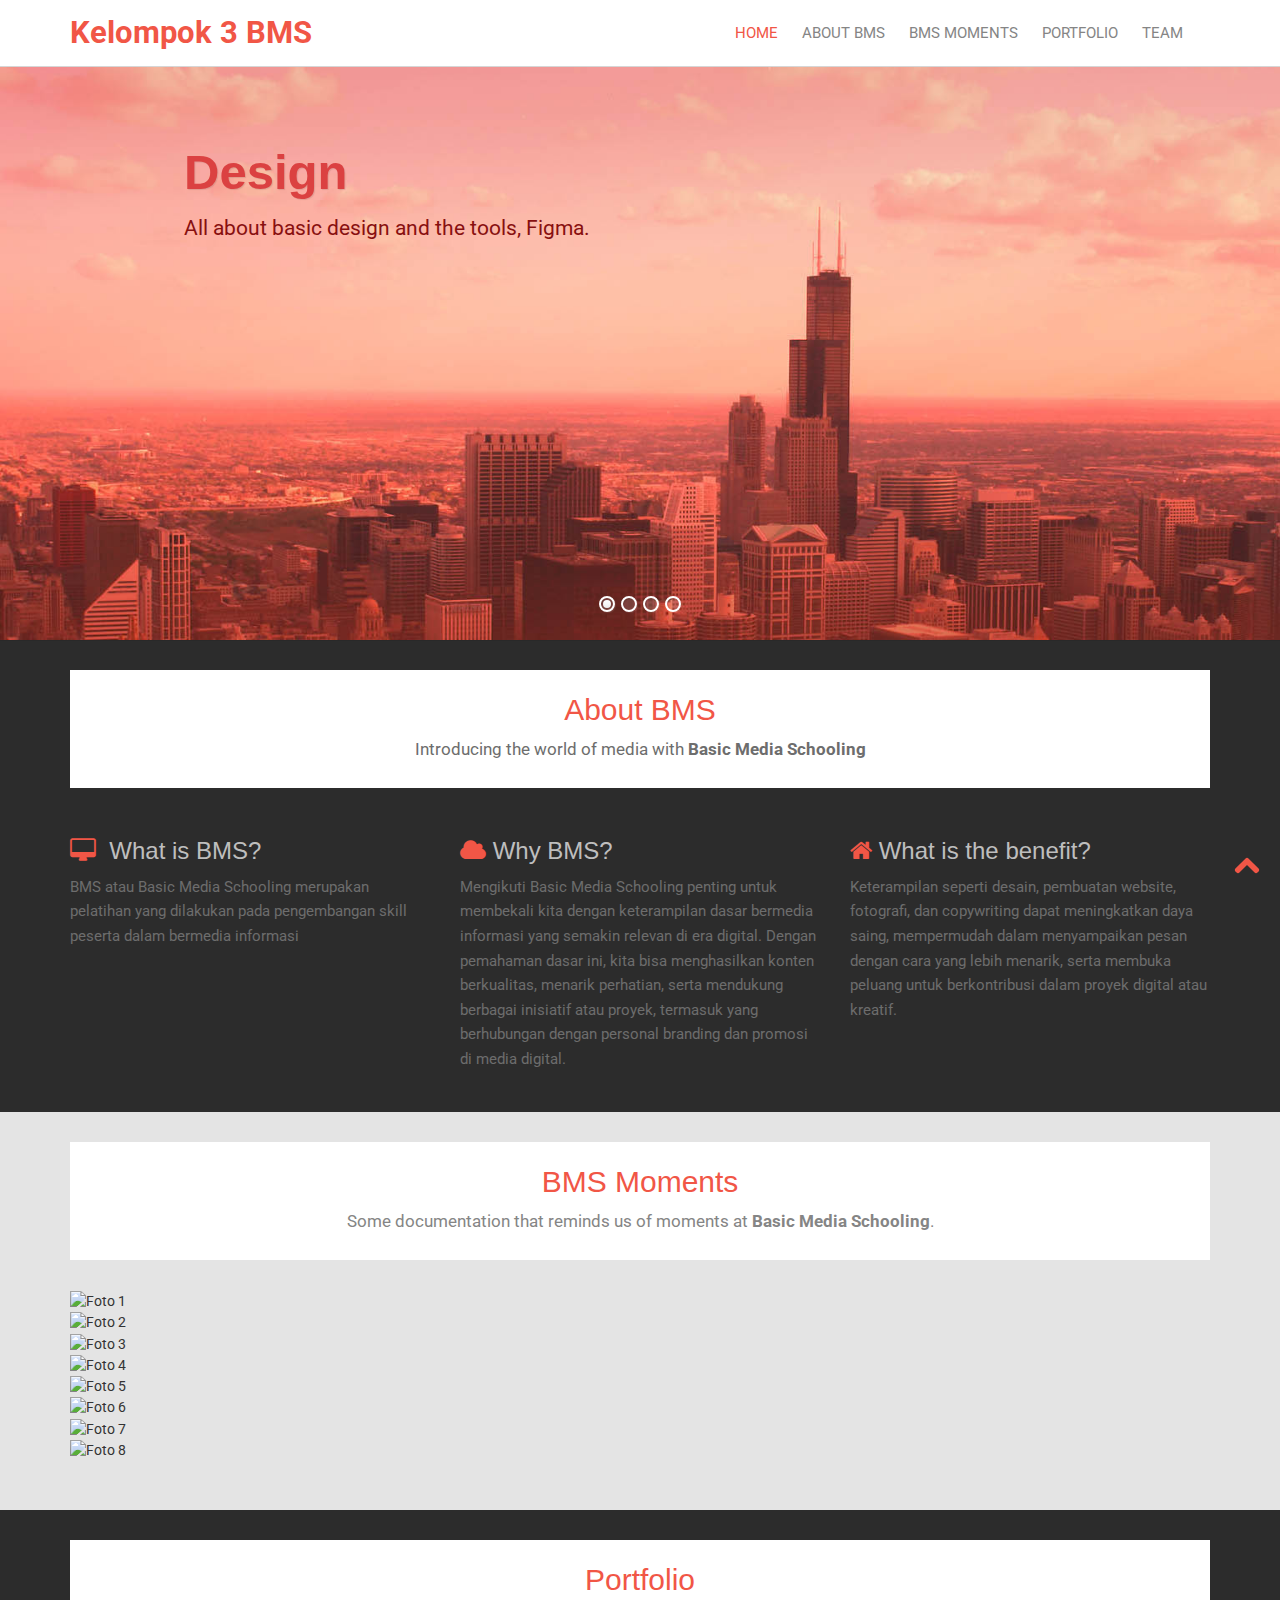
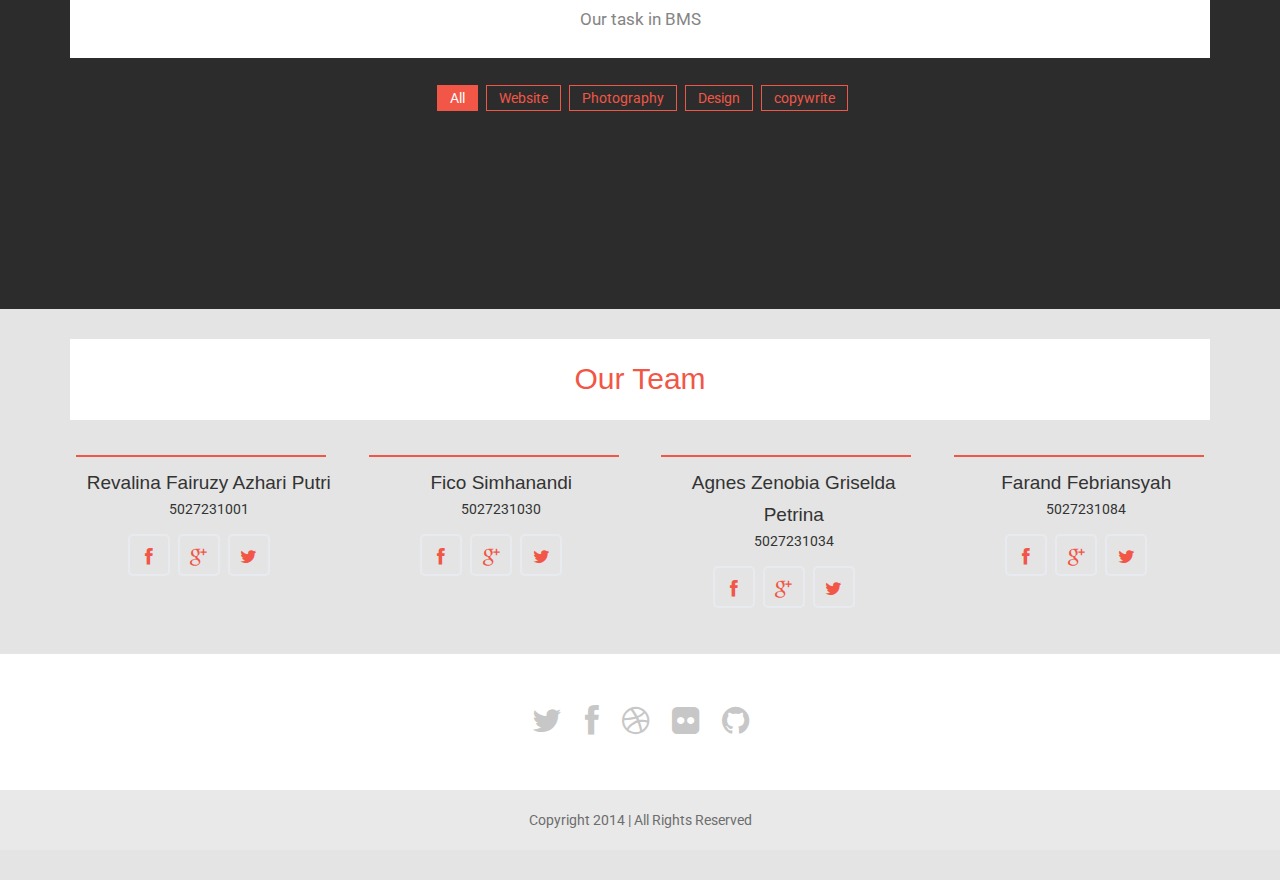
==== commit a7f4a223: "Update index.html" ====
--- a/index.html
+++ b/index.html
@@ -131,45 +131,38 @@
             <div class="heading text-center">
                 <!-- Heading -->
                 <h2>BMS Moments</h2>
-                <p>At lorem Ipsum available, but the majority have suffered alteration in some form by injected humour.</p>
-            </div>
-            <div class="row">
-
-                <!-- item -->
-                <div class="col-md-4 text-center">
-                    <i class="fa fa-arrows fa-2x circle"></i>
-                    <h3>Responsive <span class="id-color">Design</span></h3>
-                    <p>Nullam ac rhoncus sapien, non gravida purus. Alinon elit imperdiet congue. Integer elit imperdiet congue.</p>
-                </div>
-                <!-- end: -->
-
-                <!-- item -->
-                <div class="col-md-4 text-center">
-                    <i class="fa fa-css3 fa-2x circle"></i>
-                    <h3>HTML5/CSS3 <span class="id-color">Dev</span></h3>
-                    <p>Nullam ac rhoncus sapien, non gravida purus. Alinon elit imperdiet congue. Integer elit imperdiet congue.</p>
-                </div>
-                <!-- end: -->
-
-                <!-- item -->
-                <div class="col-md-4 text-center">
-                    <i class="fa fa-lightbulb-o fa-2x circle"></i>
-                    <h3>JavaScript <span class="id-color">jQuery</span></h3>
-                    <p>Nullam ac rhoncus sapien, non gravida purus. Alinon elit imperdiet congue. Integer ultricies sed elit impe.</p>
-                </div>
-                <!-- end: -->
-
-                <!-- item -->
-                <div class="col-md-4 text-center">
-                    <i class="fa fa-globe fa-2x circle"></i>
-                    <h3>Web <span class="id-color">Designing</span></h3>
-                    <p>Nullam ac rhoncus sapien, non gravida purus. Alinon elit imperdiet congue. Integer elit imperdiet conempus.</p>
-                </div>
-                <!-- end:-->
-               
-            </div>
-        </div>
-    <section id="portfolio" class="page-section section appear clearfix">
+                <p>Some documentation that reminds us of moments at <b>Basic Media Schooling</b>.</p>
+            </div>
+            
+            <div class="galeri-grid">
+                <div class="galeri-item">
+                    <img src="images/Moments/bms (1).JPG" alt="Foto 1">
+                </div>
+                <div class="galeri-item">
+                    <img src="images/Moments/bms (2).JPG" alt="Foto 2">
+                </div>
+                <div class="galeri-item">
+                    <img src="images/Moments/bms (3).JPG" alt="Foto 3">
+                </div>
+                <div class="galeri-item">
+                    <img src="images/Moments/bms (4).JPG" alt="Foto 4">
+                </div>
+                <div class="galeri-item">
+                    <img src="images/Moments/bms (5).JPG" alt="Foto 5">
+                </div>
+                <div class="galeri-item">
+                    <img src="images/Moments/bms (6).JPG" alt="Foto 6">
+                </div>
+                <div class="galeri-item">
+                    <img src="images/Moments/bms (7).JPG" alt="Foto 7">
+                </div>
+                <div class="galeri-item">
+                    <img src="images/Moments/bms (8).JPG" alt="Foto 8">
+                </div> 
+            </div>
+        </div>
+
+    <section id="portfolio" class="page-section section appear clearfix" style="margin-top: 50px;" style="margin-top: 25px;">
         <div class="container">
 
             <div class="heading text-center">
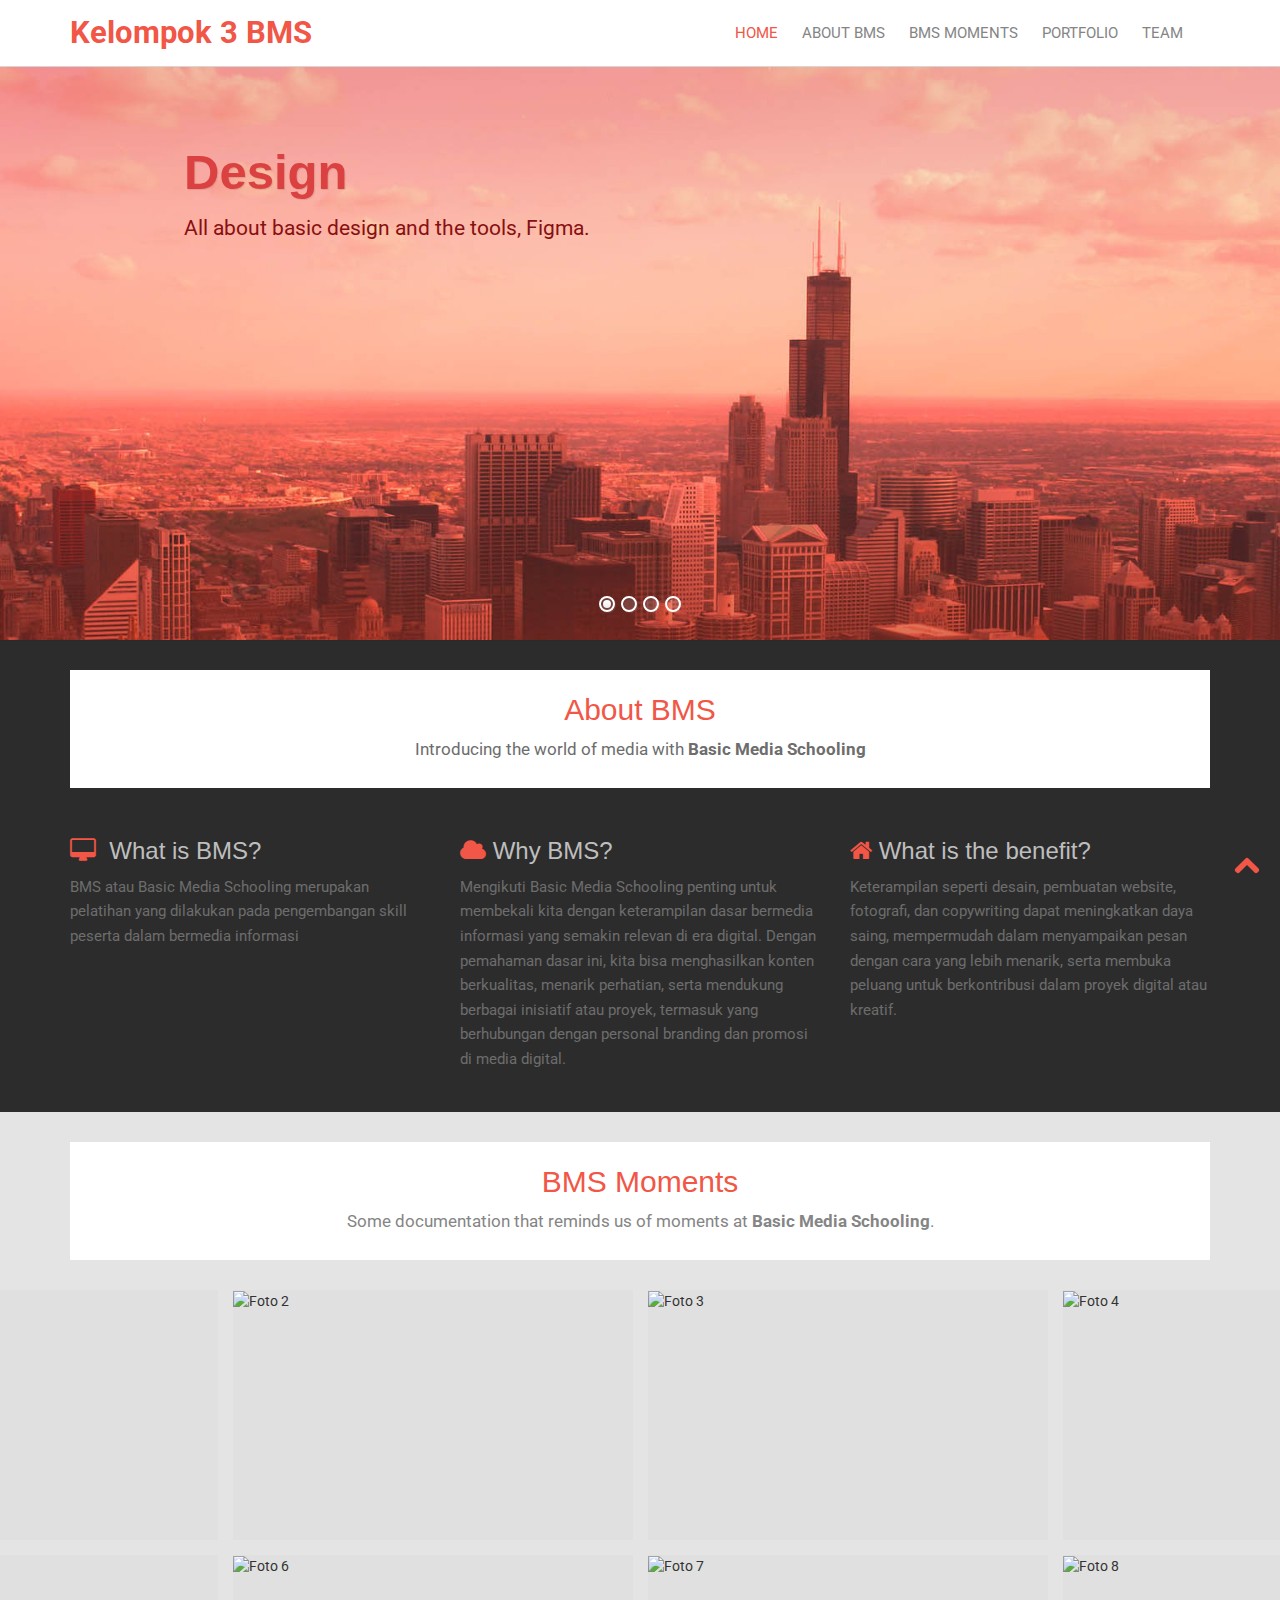
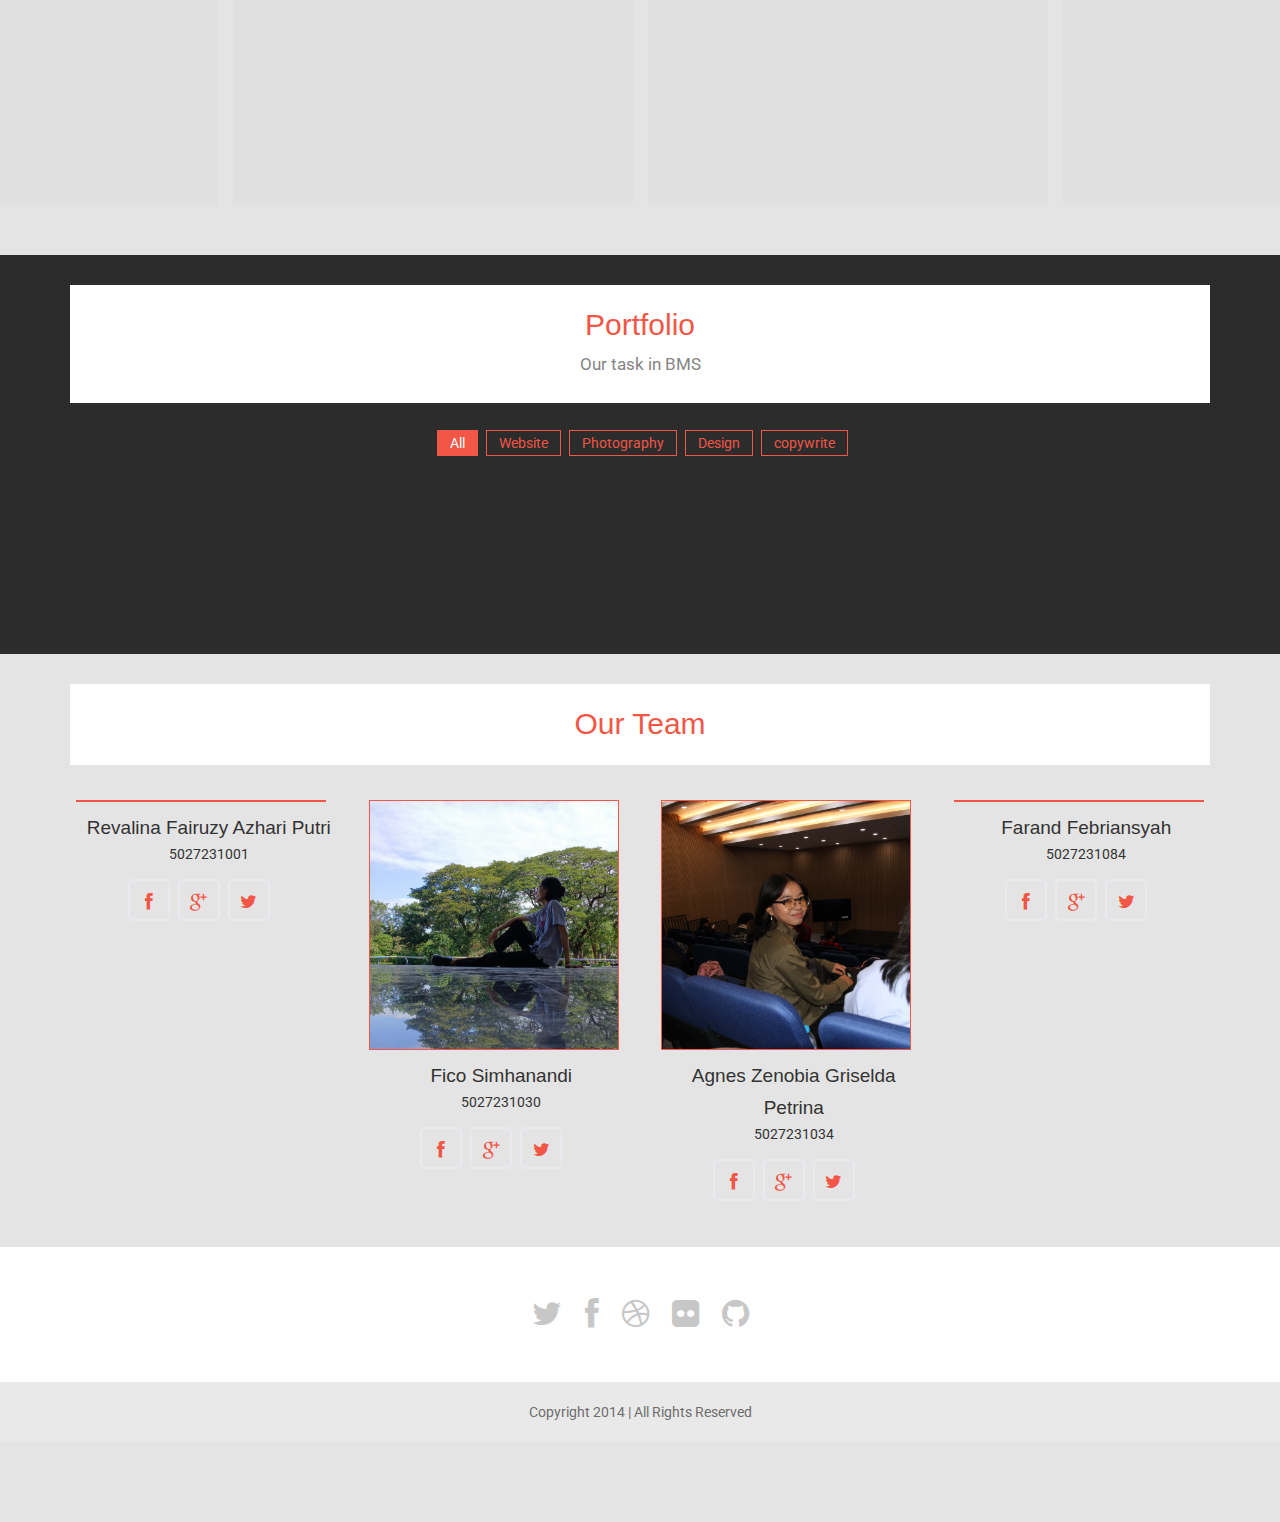
==== commit 9a1b97a6: "add member img" ====
--- a/index.html
+++ b/index.html
@@ -347,7 +347,7 @@
                             <!-- Image Hover Block -->
                             <div class="member-img">
                                 <!-- Image  -->
-                                <img class="img-responsive" src="images" alt="">
+                                <img class="img-responsive" src="images/030.jpg" alt="">
                             </div>
                             <!-- Member Details -->
                             <h4>Fico Simhanandi</h4>
@@ -366,7 +366,7 @@
                             <!-- Image Hover Block -->
                             <div class="member-img">
                                 <!-- Image  -->
-                                <img class="img-responsive" src="images" alt="">
+                                <img class="img-responsive" src="images/034.jpg" alt="">
                             </div>
                             <!-- Member Details -->
                             <h4>Agnes Zenobia Griselda Petrina</h4>
--- a/css/styles.css
+++ b/css/styles.css
@@ -1,9 +1,4 @@
-/*
-Theme Name: City Square Theme
-Author URI: http://webthemez.com/
-Description: This theme is a pretty versatile, that places the emphasis of the home page. It would be great for a corporate websites, business websites, personal blog.
-License: Free to use for personal and commercial, but you need to place back link in the bottom of the template.
-*/
+
 @import url(http://fonts.googleapis.com/css?family=Roboto:400,900,500);
 
 * {
@@ -101,10 +96,34 @@
     margin: 30px 0;
 }
 
+.galeri-grid {
+    display: grid;
+    grid-template-columns: repeat(4, 1fr); 
+    gap: 15px; 
+    justify-content: center;
+  }
+  
+  .galeri-item {
+    width: 400px;
+    height: 250px;
+    background-color: #e0e0e0;
+    margin: 0 auto;
+  }
+  
+  .galeri-item img {
+    width: 100%;
+    height: 100%;
+    object-fit: cover;
+  }
+
 .copyright {
     color: #6D6D6D;
     background: #E9E9E9;
     padding: 20px 0;
+}
+
+#BMSMoment {
+    margin-bottom: 50px;
 }
 
 #top {
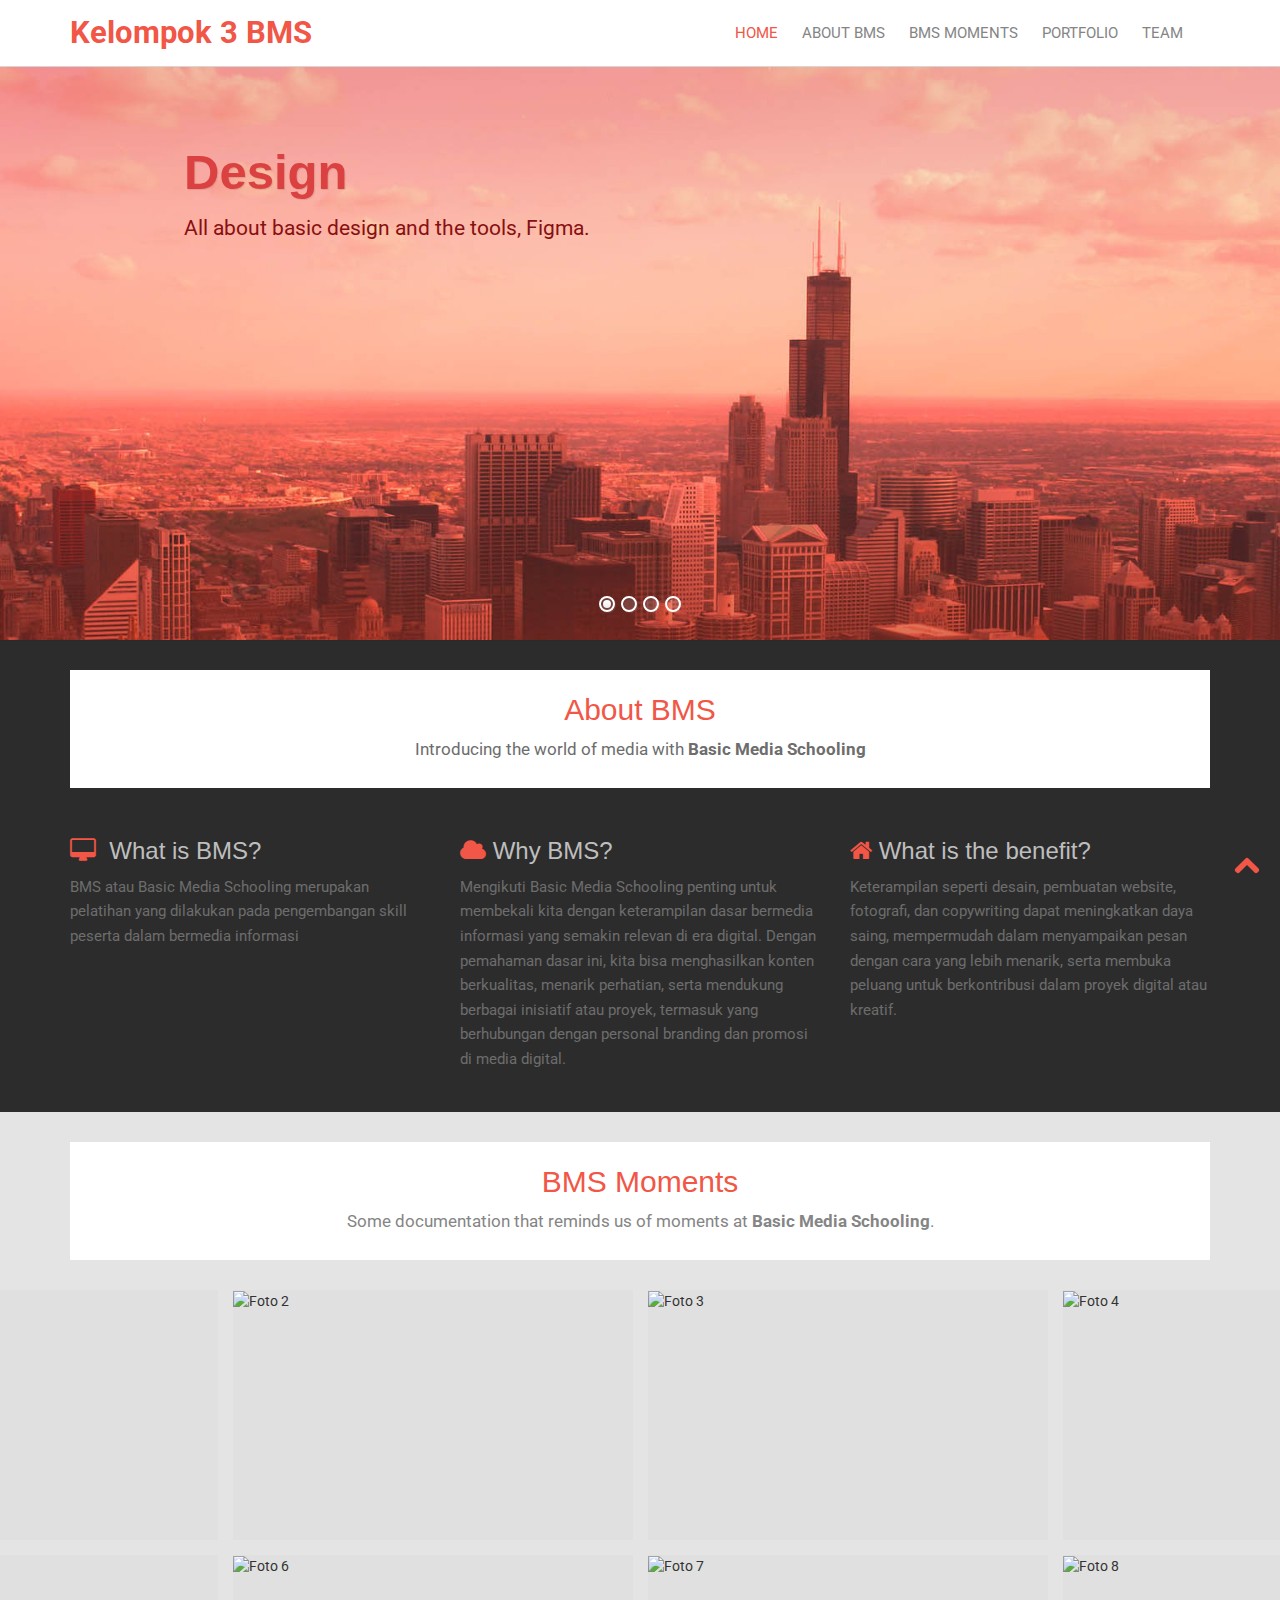
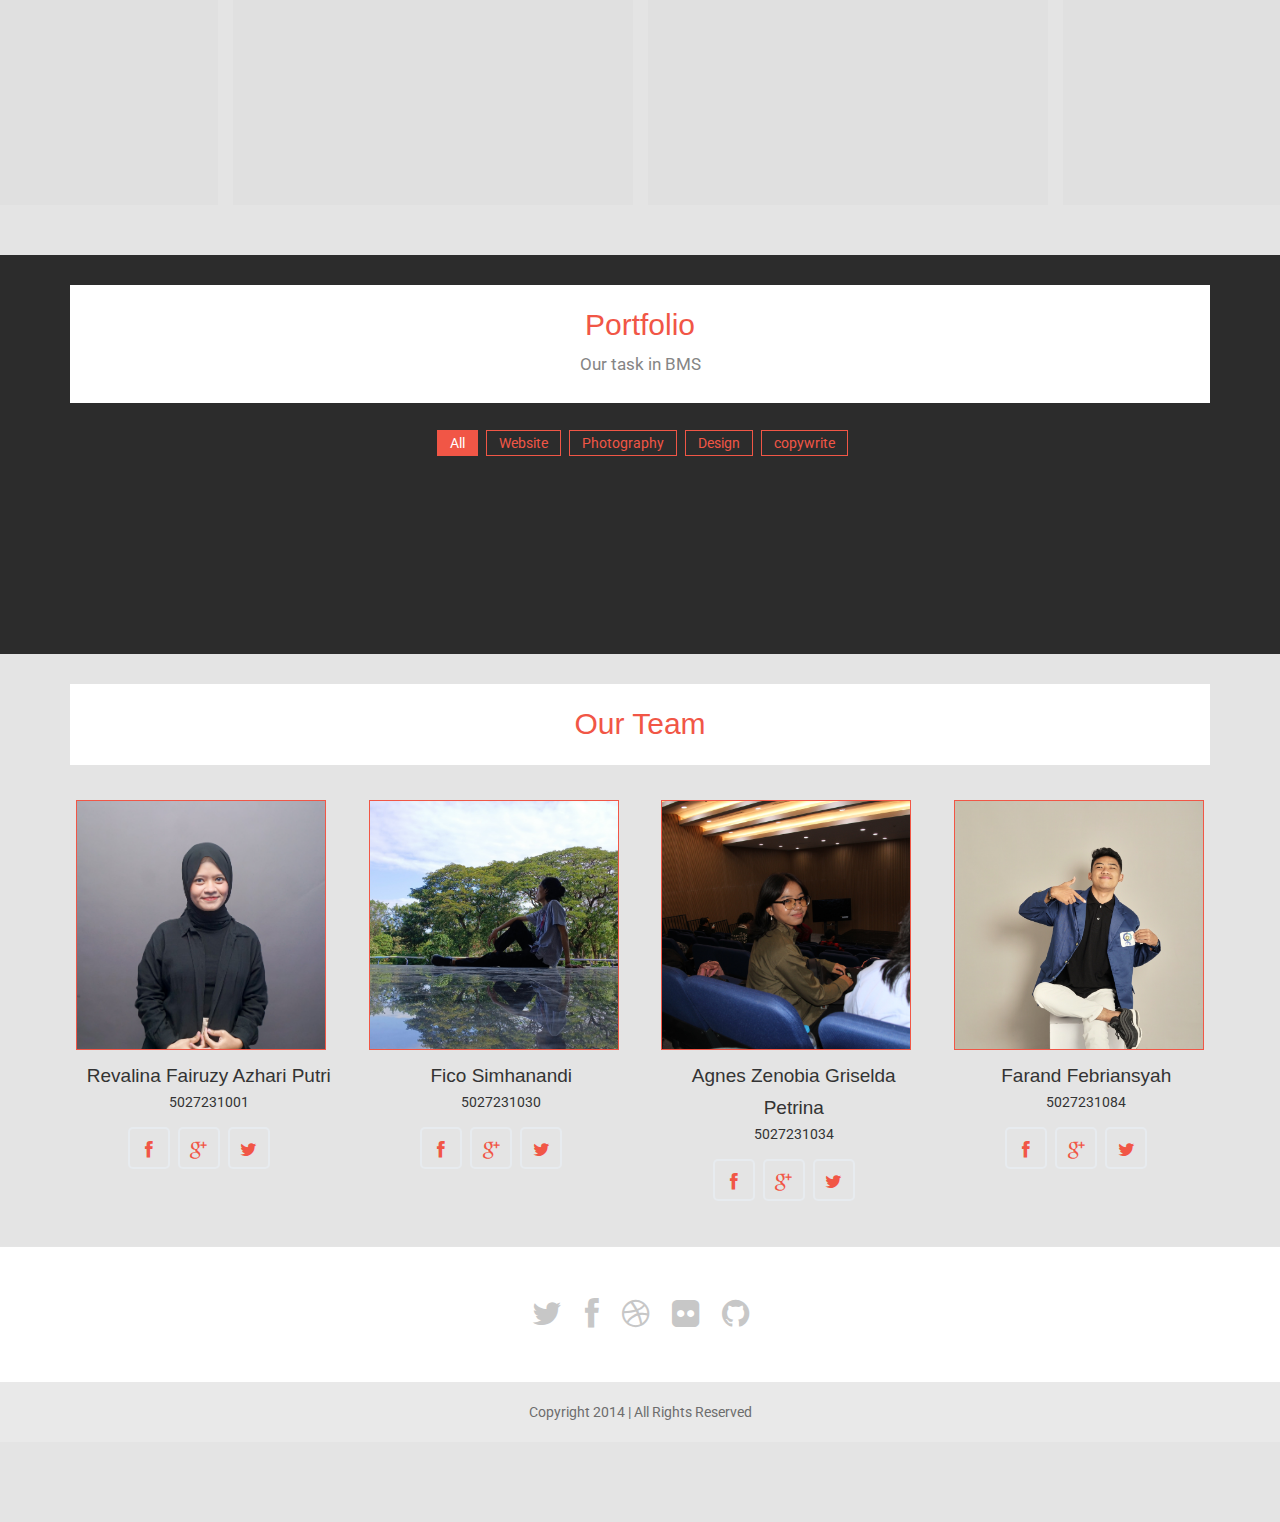
==== commit 05290649: "add member img" ====
--- a/index.html
+++ b/index.html
@@ -328,7 +328,7 @@
                             <!-- Image Hover Block -->
                             <div class="member-img">
                                 <!-- Image  -->
-                                <img class="img-responsive" src="images" alt="">
+                                <img class="img-responsive" src="images/001.jpg" alt="">
                             </div>
                             <!-- Member Details -->
                             <h4>Revalina Fairuzy Azhari Putri</h4>
@@ -385,7 +385,7 @@
                             <!-- Image Hover Block -->
                             <div class="member-img">
                                 <!-- Image  -->
-                                <img class="img-responsive" src="images" alt="">
+                                <img class="img-responsive" src="images/084.jpg" alt="">
                             </div>
                             <!-- Member Details -->
                             <h4>Farand Febriansyah</h4>
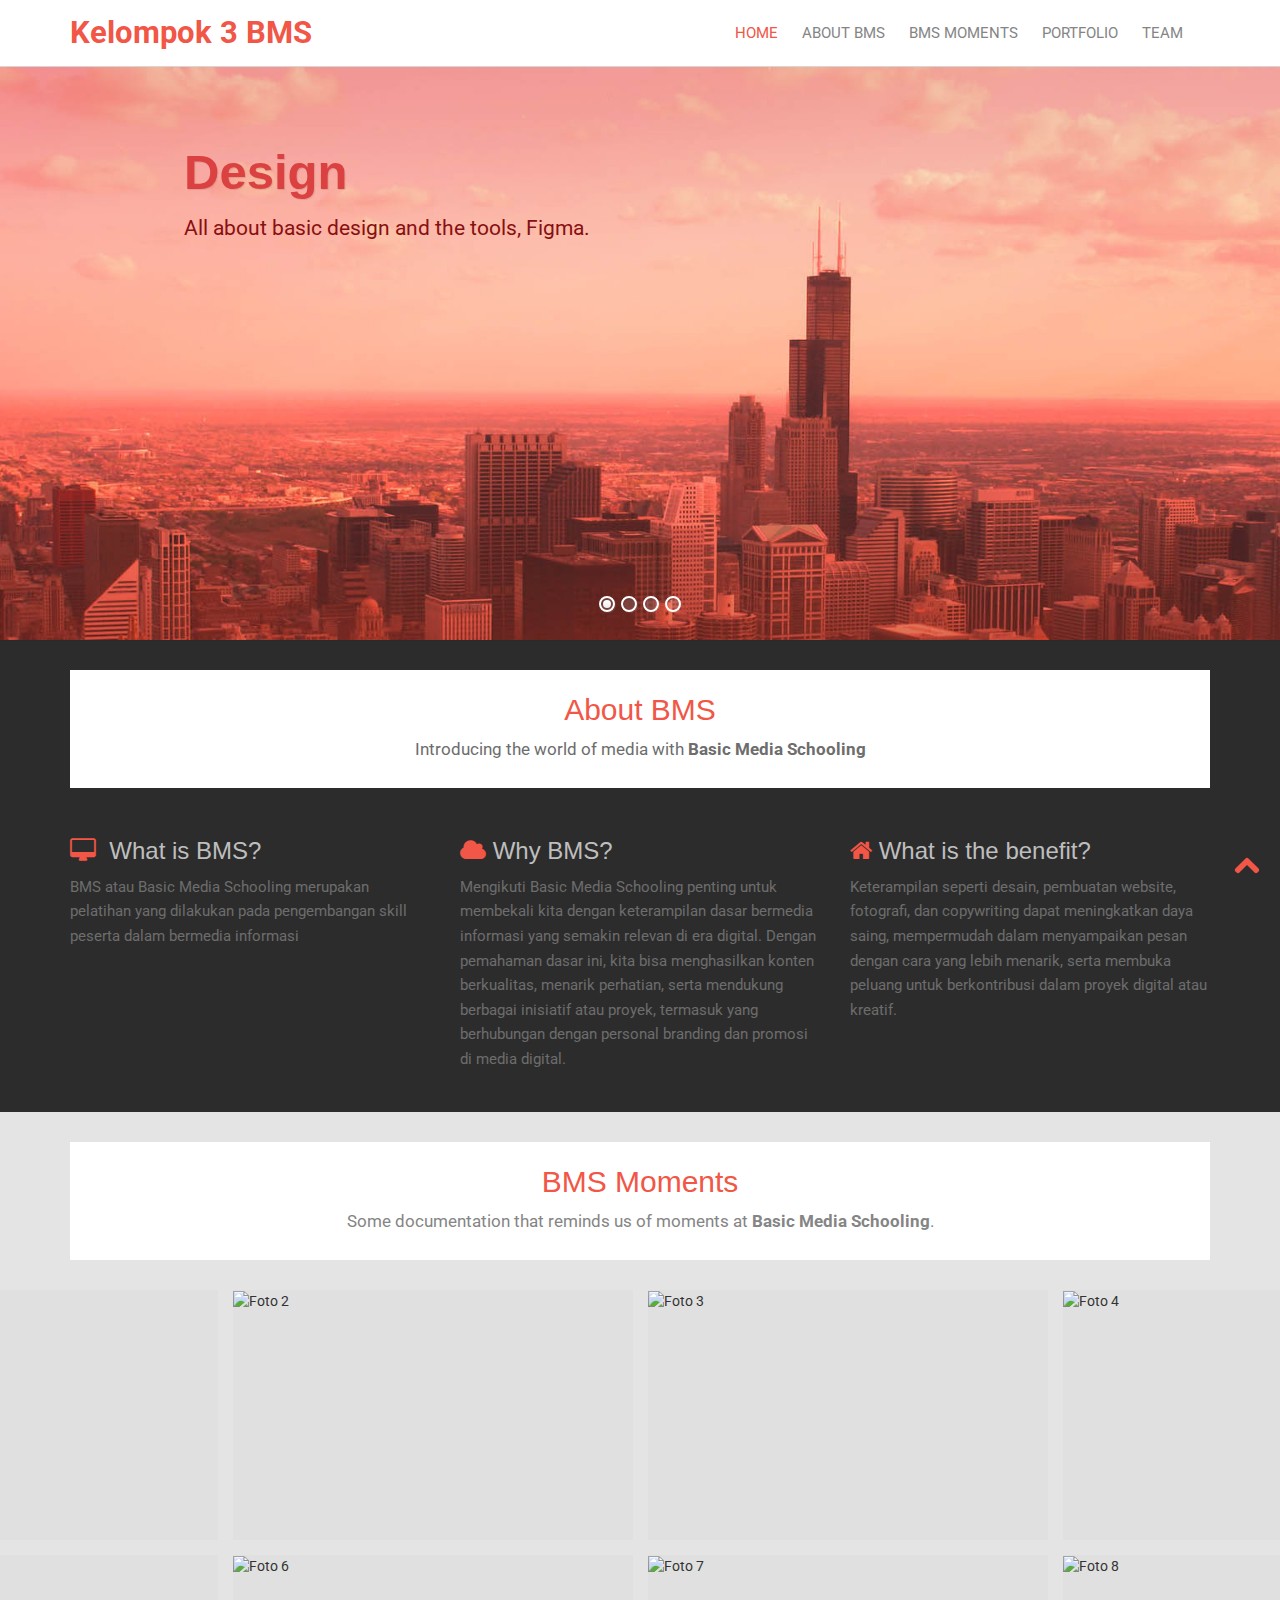
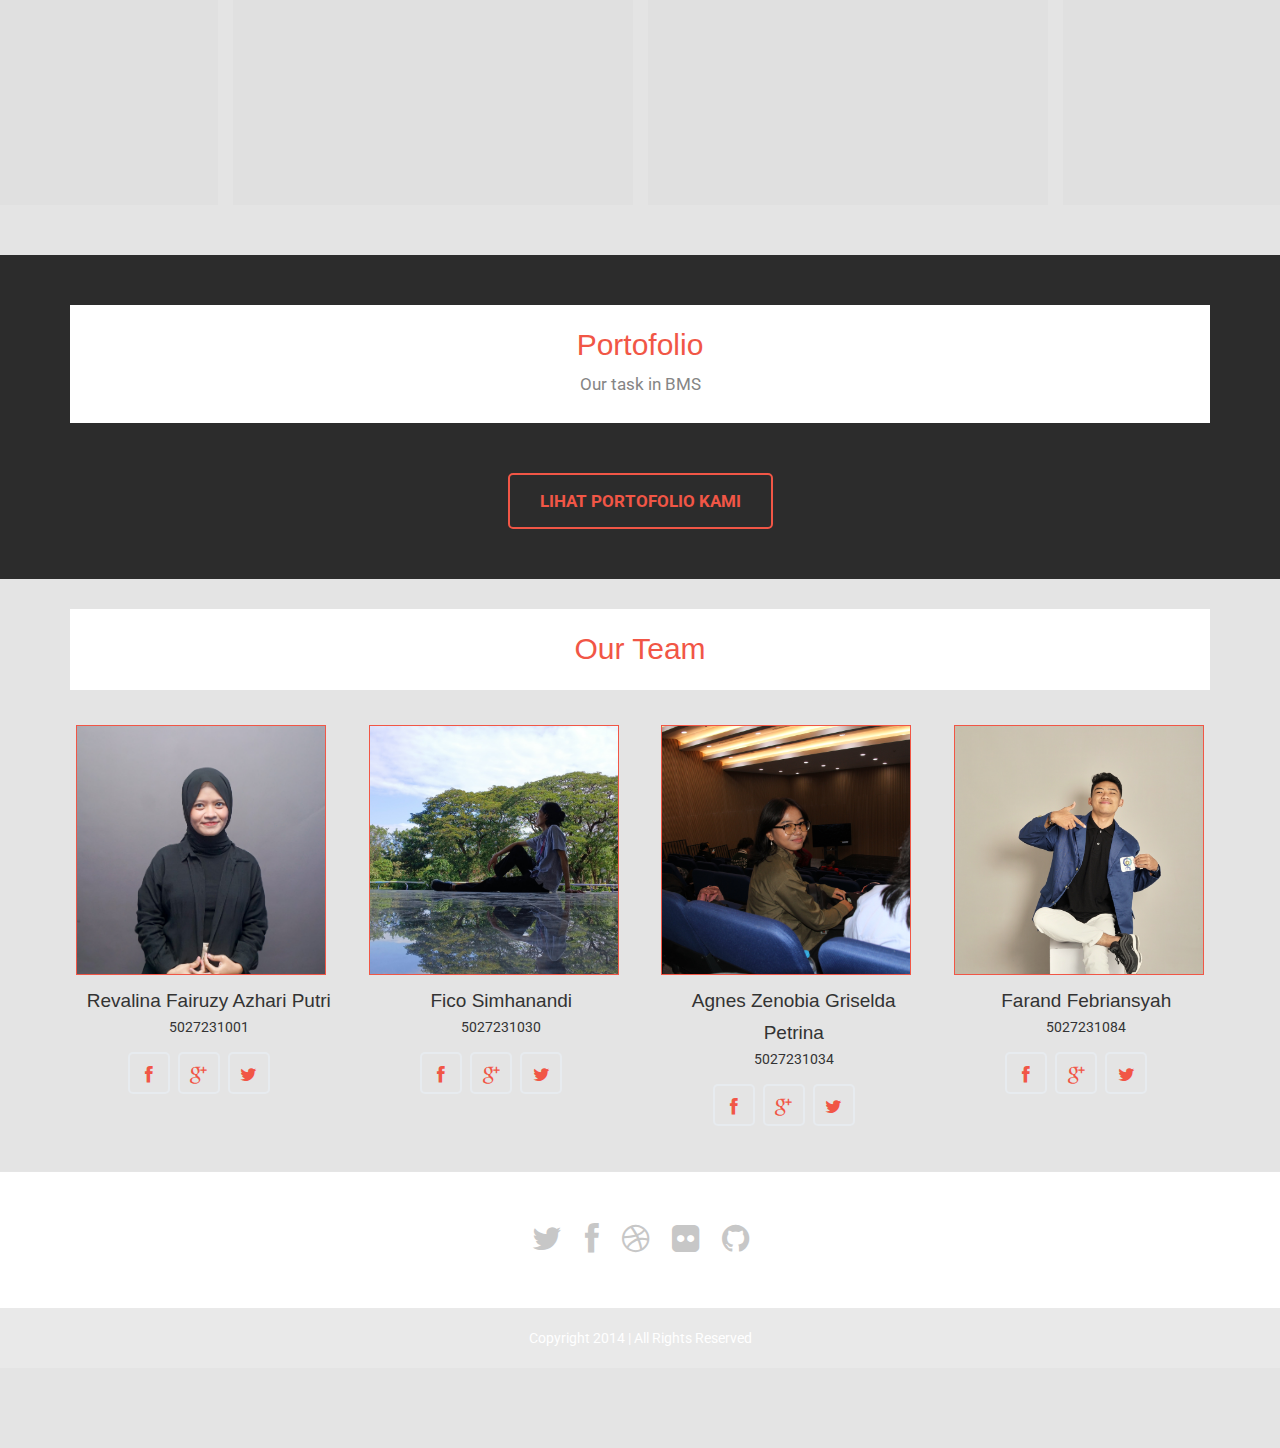
==== commit 4b9ee1f3: "edit porto section" ====
--- a/index.html
+++ b/index.html
@@ -162,156 +162,21 @@
             </div>
         </div>
 
-    <section id="portfolio" class="page-section section appear clearfix" style="margin-top: 50px;" style="margin-top: 25px;">
-        <div class="container">
-
-            <div class="heading text-center">
-                <!-- Heading -->
-                <h2>Portfolio</h2>
-                <p>Our task in BMS</p>
-            </div>
-
-            <div class="row">
-                <nav id="filter" class="col-md-12 text-center">
-                    <ul>
-                        <li><a href="#" class="current btn-theme btn-small" data-filter="*">All</a></li>
-                        <li><a href="#" class="btn-theme btn-small" data-filter=".website">Website</a></li>
-                        <li><a href="#" class="btn-theme btn-small" data-filter=".photography">Photography</a></li>
-                        <li><a href="#" class="btn-theme btn-small" data-filter=".design">Design</a></li>
-                        <li><a href="#" class="btn-theme btn-small" data-filter=".copywrite">copywrite</a></li>
-                    </ul>
-                </nav>
-                <div class="col-md-12">
-                    <div class="row">
-                        <div class="portfolio-items isotopeWrapper clearfix" id="3">
-
-                            <article class="col-sm-4 isotopeItem webdesign">
-                                <div class="portfolio-item">
-                                    <img src="images/portfolio" alt="" />
-                                    <div class="portfolio-desc align-center">
-                                        <div class="folio-info">
-                                            <a href="images/portfolio" class="fancybox">
-                                                <h5>Project Name</h5>
-                                                <i class="fa fa-plus-circle fa-2x"></i></a>
-                                        </div>
-                                    </div>
-                                </div>
-                            </article>
-
-                            <article class="col-sm-4 isotopeItem photography">
-                                <div class="portfolio-item">
-                                    <img src="images/portfolio" alt="" />
-                                    <div class="portfolio-desc align-center">
-                                        <div class="folio-info">
-                                            <a href="images/portfolio" class="fancybox">
-                                                <h5>Project Name</h5>
-                                                <i class="fa fa-plus-circle fa-2x"></i></a>
-                                        </div>
-                                    </div>
-                                </div>
-                            </article>
-
-
-                            <article class="col-sm-4 isotopeItem photography">
-                                <div class="portfolio-item">
-                                    <img src="images/portfolio" alt="" />
-                                    <div class="portfolio-desc align-center">
-                                        <div class="folio-info">
-                                            <a href="images/portfolio" class="fancybox">
-                                                <h5>Project Name</h5>
-                                                <i class="fa fa-plus-circle fa-2x"></i></a>
-                                        </div>
-                                    </div>
-                                </div>
-                            </article>
-
-                            <article class="col-sm-4 isotopeItem print">
-                                <div class="portfolio-item">
-                                    <img src="images/portfolio" alt="" />
-                                    <div class="portfolio-desc align-center">
-                                        <div class="folio-info">
-                                            <a href="images/portfolio" class="fancybox">
-                                                <h5>Project Name</h5>
-                                                <i class="fa fa-plus-circle fa-2x"></i></a>
-                                        </div>
-                                    </div>
-                                </div>
-                            </article>
-
-                            <article class="col-sm-4 isotopeItem photography">
-                                <div class="portfolio-item">
-                                    <img src="images/portfolio" alt="" />
-                                    <div class="portfolio-desc align-center">
-                                        <div class="folio-info">
-                                            <a href="images/portfolio" class="fancybox">
-                                                <h5>Project Name</h5>
-                                                <i class="fa fa-plus-circle fa-2x"></i></a>
-                                        </div>
-                                    </div>
-                                </div>
-                            </article>
-
-                            <article class="col-sm-4 isotopeItem webdesign">
-                                <div class="portfolio-item">
-                                    <img src="images/portfolio" alt="" />
-                                    <div class="portfolio-desc align-center">
-                                        <div class="folio-info">
-                                            <a href="images/portfolio" class="fancybox">
-                                                <h5>Project Name</h5>
-                                                <i class="fa fa-plus-circle fa-2x"></i></a>
-                                        </div>
-                                    </div>
-                                </div>
-                            </article>
-
-                            <article class="col-sm-4 isotopeItem print">
-                                <div class="portfolio-item">
-                                    <img src="images/portfolio" alt="" />
-                                    <div class="portfolio-desc align-center">
-                                        <div class="folio-info">
-                                            <a href="images/portfolio" class="fancybox">
-                                                <h5>Project Name</h5>
-                                                <i class="fa fa-plus-circle fa-2x"></i></a>
-                                        </div>
-                                    </div>
-                                </div>
-                            </article>
-
-                            <article class="col-sm-4 isotopeItem photography">
-                                <div class="portfolio-item">
-                                    <img src="images/portfolio" alt="" />
-                                    <div class="portfolio-desc align-center">
-                                        <div class="folio-info">
-                                            <a href="images/portfolio" class="fancybox">
-                                                <h5>Project Name</h5>
-                                                <i class="fa fa-plus-circle fa-2x"></i></a>
-                                        </div>
-                                    </div>
-                                </div>
-                            </article>
-
-                            <article class="col-sm-4 isotopeItem print">
-                                <div class="portfolio-item">
-                                    <img src="images/portfolio" alt="" />
-                                    <div class="portfolio-desc align-center">
-                                        <div class="folio-info">
-                                            <a href="images/portfolio" class="fancybox">
-                                                <h5>Project Name</h5>
-                                                <i class="fa fa-plus-circle fa-2x"></i></a>
-                                        </div>
-                                    </div>
-                                </div>
-                            </article>
-                        </div>
-
-                    </div>
-
-
-                </div>
-            </div>
-
-        </div>
-    </section>
+        <section id="portfolio" class="page-section section appear clearfix" style="margin-top: 50px;">
+            <div class="container">
+                <div class="heading text-center">
+                    <h2>Portofolio</h2>
+                    <p>Our task in BMS</p>
+                </div>
+        
+                <div class="text-center" style="margin-top: 50px;">
+                    <a href="https://drive.google.com/drive/folders/1z38d4JESWR9TFQ6em2Rl_ZK48l_PcFZJ?usp=drive_link" target="_blank" class="btn btn-primary btn-lg">
+                        Lihat Portofolio Kami
+                    </a>
+                </div>
+            </div>
+        </section>
+        
 
     <section id="team" class="page-section">
         <div class="container">
--- a/css/styles.css
+++ b/css/styles.css
@@ -510,124 +510,43 @@
         font-size: 18px;
     }
 /* ------- */
-
-.isotopeWrapper article {
-    margin-bottom: 30px;
-}
-
 #portfolio {
     background: rgb(44, 44, 44);
-}
-
-    #portfolio img {
-        width: 100%;
-    }
-
-    #portfolio article p {
-        margin-bottom: 1.45em;
-        /*set next row on the baseline*/;
-    }
-
-nav#filter {
-    margin-bottom: 1.5em;
-}
-
-    nav#filter li {
-        display: inline-block;
-        margin: 0 0 0 5px;
-    }
-
-    nav#filter a {
-        padding: 4px 12px;
-        line-height: 20px;
-        border: 1px solid #F15646;
-        text-decoration: none;
-    }
-
-.current {
+    padding: 50px 0;
+}
+
+#portfolio .heading {
+    color: #fff;
+    margin-bottom: 30px;
+}
+
+#portfolio .btn {
+    padding: 15px 30px;
+    font-size: 1.2em;
+    text-transform: uppercase;
+    font-weight: bold;
+    border: 2px solid #F15646;
+    color: #F15646;
+    background: transparent;
+    transition: all 0.3s ease;
+}
+
+#portfolio .btn:hover {
+    color: #fff;
     background: #F15646;
-    color: #fff;
-}
-
-.portfolio-items article img {
-    width: 100%;
-}
-
-.portfolio-item {
-    display: block;
-    position: relative;
-    -webkit-transition: all 0.2s ease-in-out;
-    -moz-transition: all 0.2s ease-in-out;
-    -o-transition: all 0.2s ease-in-out;
-    transition: all 0.2s ease-in-out;
-}
-
-    .portfolio-item img {
-        -webkit-transition: all 300ms linear;
-        -moz-transition: all 300ms linear;
-        -o-transition: all 300ms linear;
-        -ms-transition: all 300ms linear;
-        transition: all 300ms linear;
-    }
-
-    .portfolio-item .portfolio-desc {
-        display: block;
-        opacity: 0;
-        position: absolute;
-        width: 100%;
-        left: 0;
-        top: 0;
-        color: rgba(220, 220, 220);
-    }
-
-.fancybox-overlay {
-    background: rgba(0, 0, 0, 0.64);
-}
-
-.portfolio-item:hover .portfolio-desc {
-    padding-top: 20%;
-    height: 100%;
-    transition: all 200ms ease-in-out 0s;
-    opacity: 1;
-    background: rgba(61, 61, 61, 0.67);
-}
-
-.portfolio-item .portfolio-desc a {
-    color: #fff;
+    border-color: #F15646;
+    box-shadow: 0px 10px 15px rgba(241, 86, 70, 0.3);
+    transform: translateY(-5px);
+}
+
+#portfolio .btn:focus {
+    outline: none;
+    box-shadow: 0px 0px 10px rgba(241, 86, 70, 0.5);
+}
+
+.text-center {
     text-align: center;
-    display: block;
-}
-
-    .portfolio-item .portfolio-desc a:hover {
-        /*text-shadow: 2px 2px 1px rgba(0, 0, 0, 0.7);*/
-        text-decoration: none;
-    }
-
-.portfolio-item .portfolio-desc .folio-info {
-    top: -20px;
-    padding: 30px;
-    height: 0;
-    opacity: 0;
-    position: relative;
-}
-
-.portfolio-item:hover .folio-info {
-    height: 100%;
-    opacity: 1;
-    transition: all 500ms ease-in-out 0s;
-    top: 5px;
-}
-
-.portfolio-item .portfolio-desc .folio-info h5 {
-    text-transform: uppercase;
-    text-align: center;
-    font-weight: bold;
-    font-size: 1.4em;
-}
-
-.portfolio-item .portfolio-desc .folio-info p {
-    color: #ffffff;
-    font-size: 12px;
+    color: white;
 }
 
 .page-section.intro {
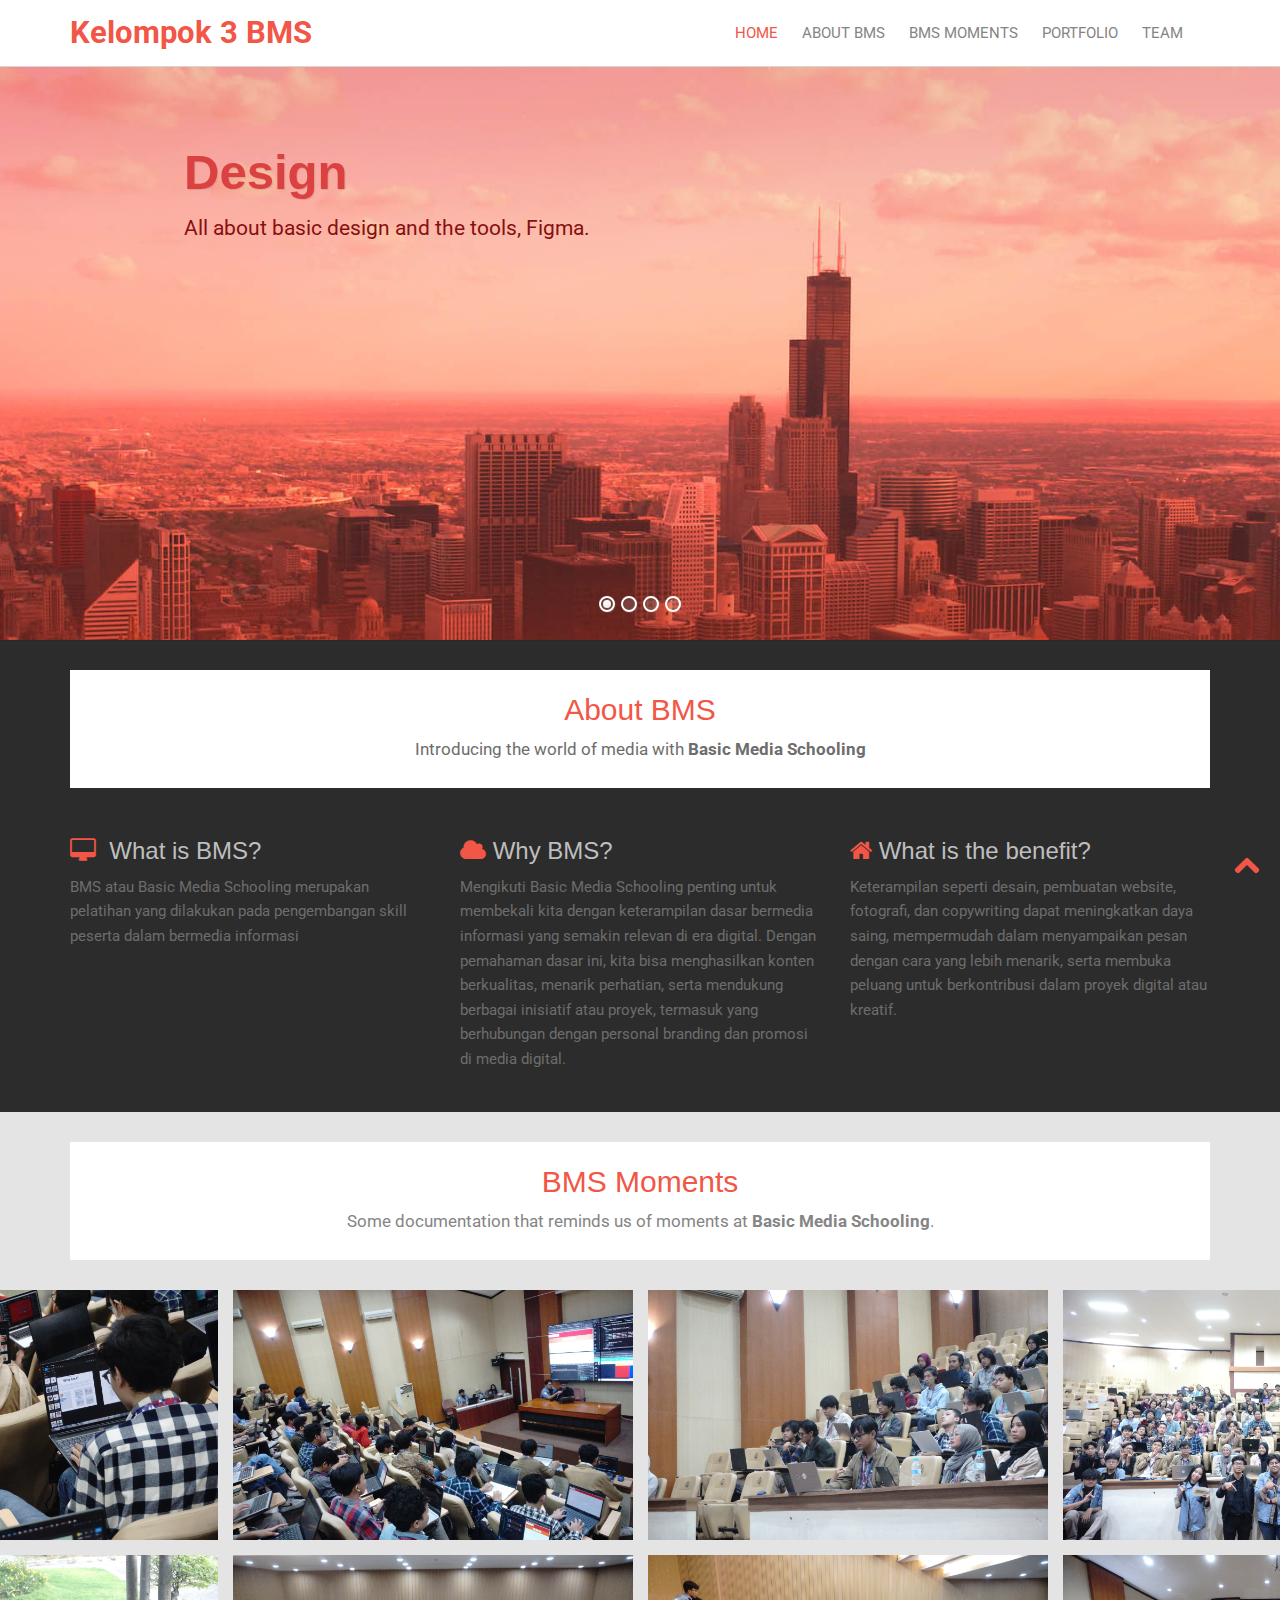
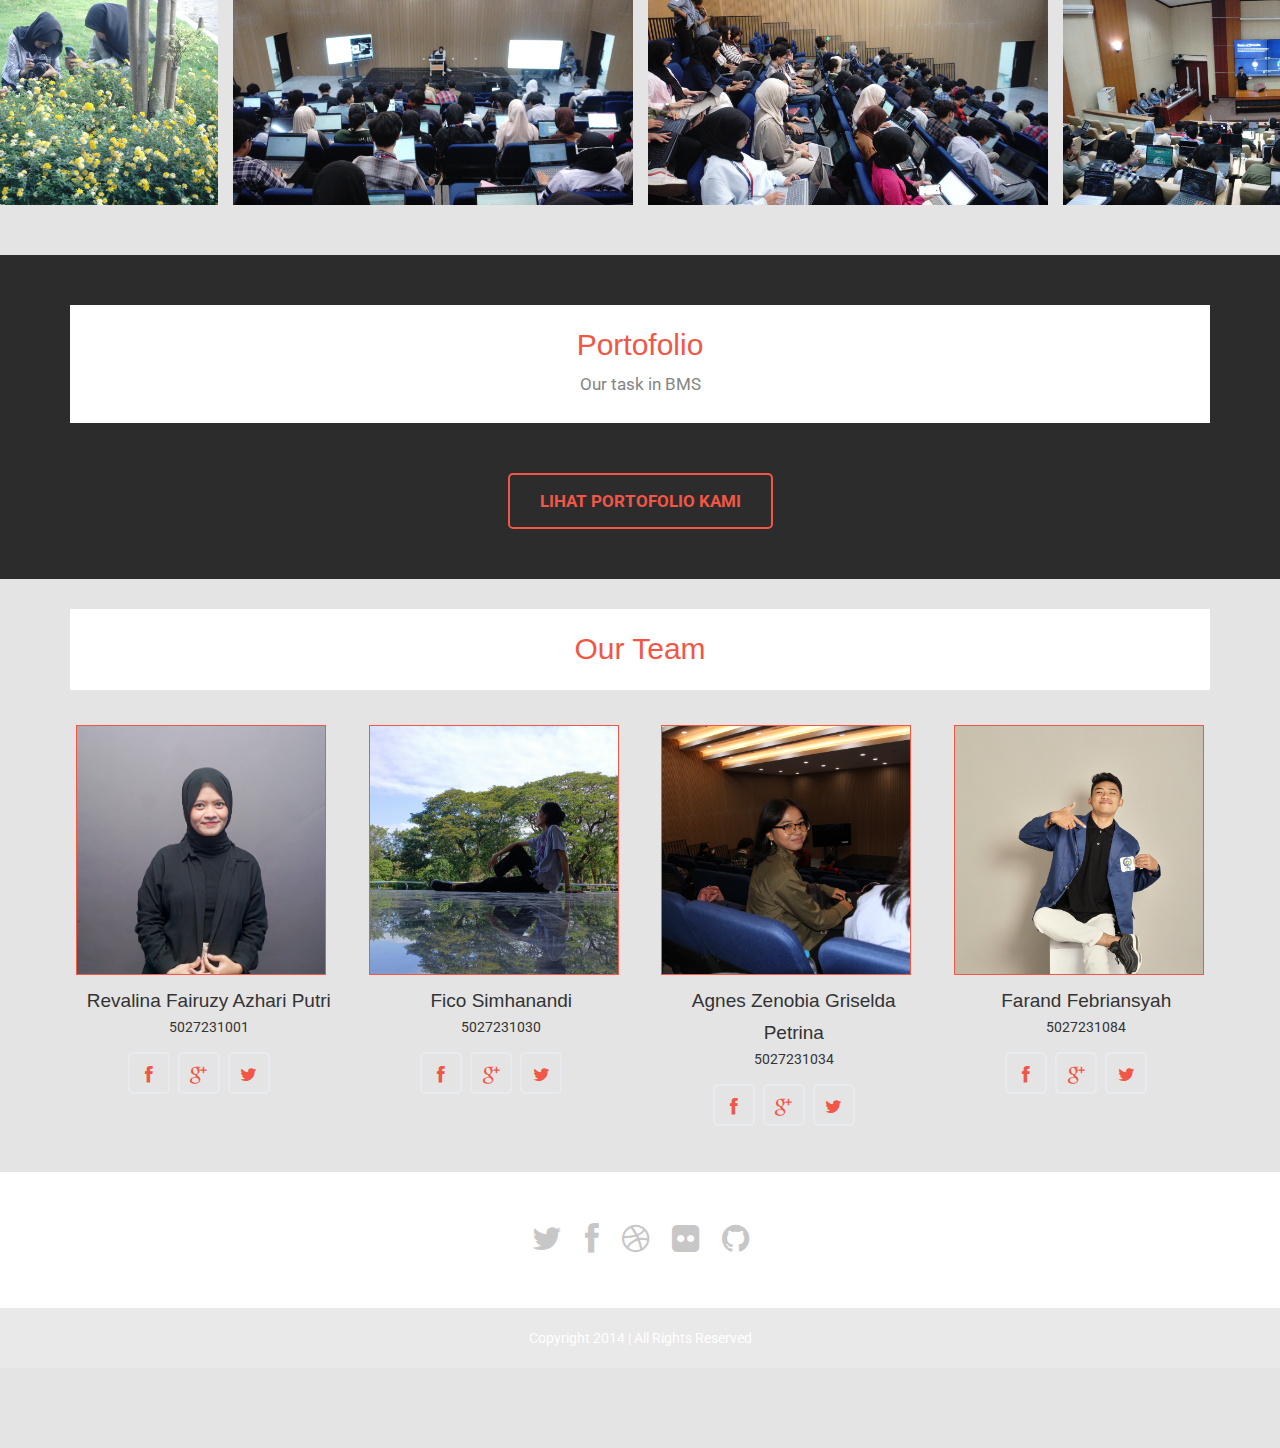
==== commit 876ee6b1: "Fixing nama lagi" ====
--- a/index.html
+++ b/index.html
@@ -136,28 +136,28 @@
             
             <div class="galeri-grid">
                 <div class="galeri-item">
-                    <img src="images/Moments/bms (1).JPG" alt="Foto 1">
-                </div>
-                <div class="galeri-item">
-                    <img src="images/Moments/bms (2).JPG" alt="Foto 2">
-                </div>
-                <div class="galeri-item">
-                    <img src="images/Moments/bms (3).JPG" alt="Foto 3">
-                </div>
-                <div class="galeri-item">
-                    <img src="images/Moments/bms (4).JPG" alt="Foto 4">
-                </div>
-                <div class="galeri-item">
-                    <img src="images/Moments/bms (5).JPG" alt="Foto 5">
-                </div>
-                <div class="galeri-item">
-                    <img src="images/Moments/bms (6).JPG" alt="Foto 6">
-                </div>
-                <div class="galeri-item">
-                    <img src="images/Moments/bms (7).JPG" alt="Foto 7">
-                </div>
-                <div class="galeri-item">
-                    <img src="images/Moments/bms (8).JPG" alt="Foto 8">
+                    <img src="images/Moments/bms(1).jpg" alt="Foto 1">
+                </div>
+                <div class="galeri-item">
+                    <img src="images/Moments/bms(2).jpg" alt="Foto 2">
+                </div>
+                <div class="galeri-item">
+                    <img src="images/Moments/bms(3).jpg" alt="Foto 3">
+                </div>
+                <div class="galeri-item">
+                    <img src="images/Moments/bms(4).jpg" alt="Foto 4">
+                </div>
+                <div class="galeri-item">
+                    <img src="images/Moments/bms(5).jpg" alt="Foto 5">
+                </div>
+                <div class="galeri-item">
+                    <img src="images/Moments/bms(6).jpg" alt="Foto 6">
+                </div>
+                <div class="galeri-item">
+                    <img src="images/Moments/bms(7).jpg" alt="Foto 7">
+                </div>
+                <div class="galeri-item">
+                    <img src="images/Moments/bms(8).jpg" alt="Foto 8">
                 </div> 
             </div>
         </div>
